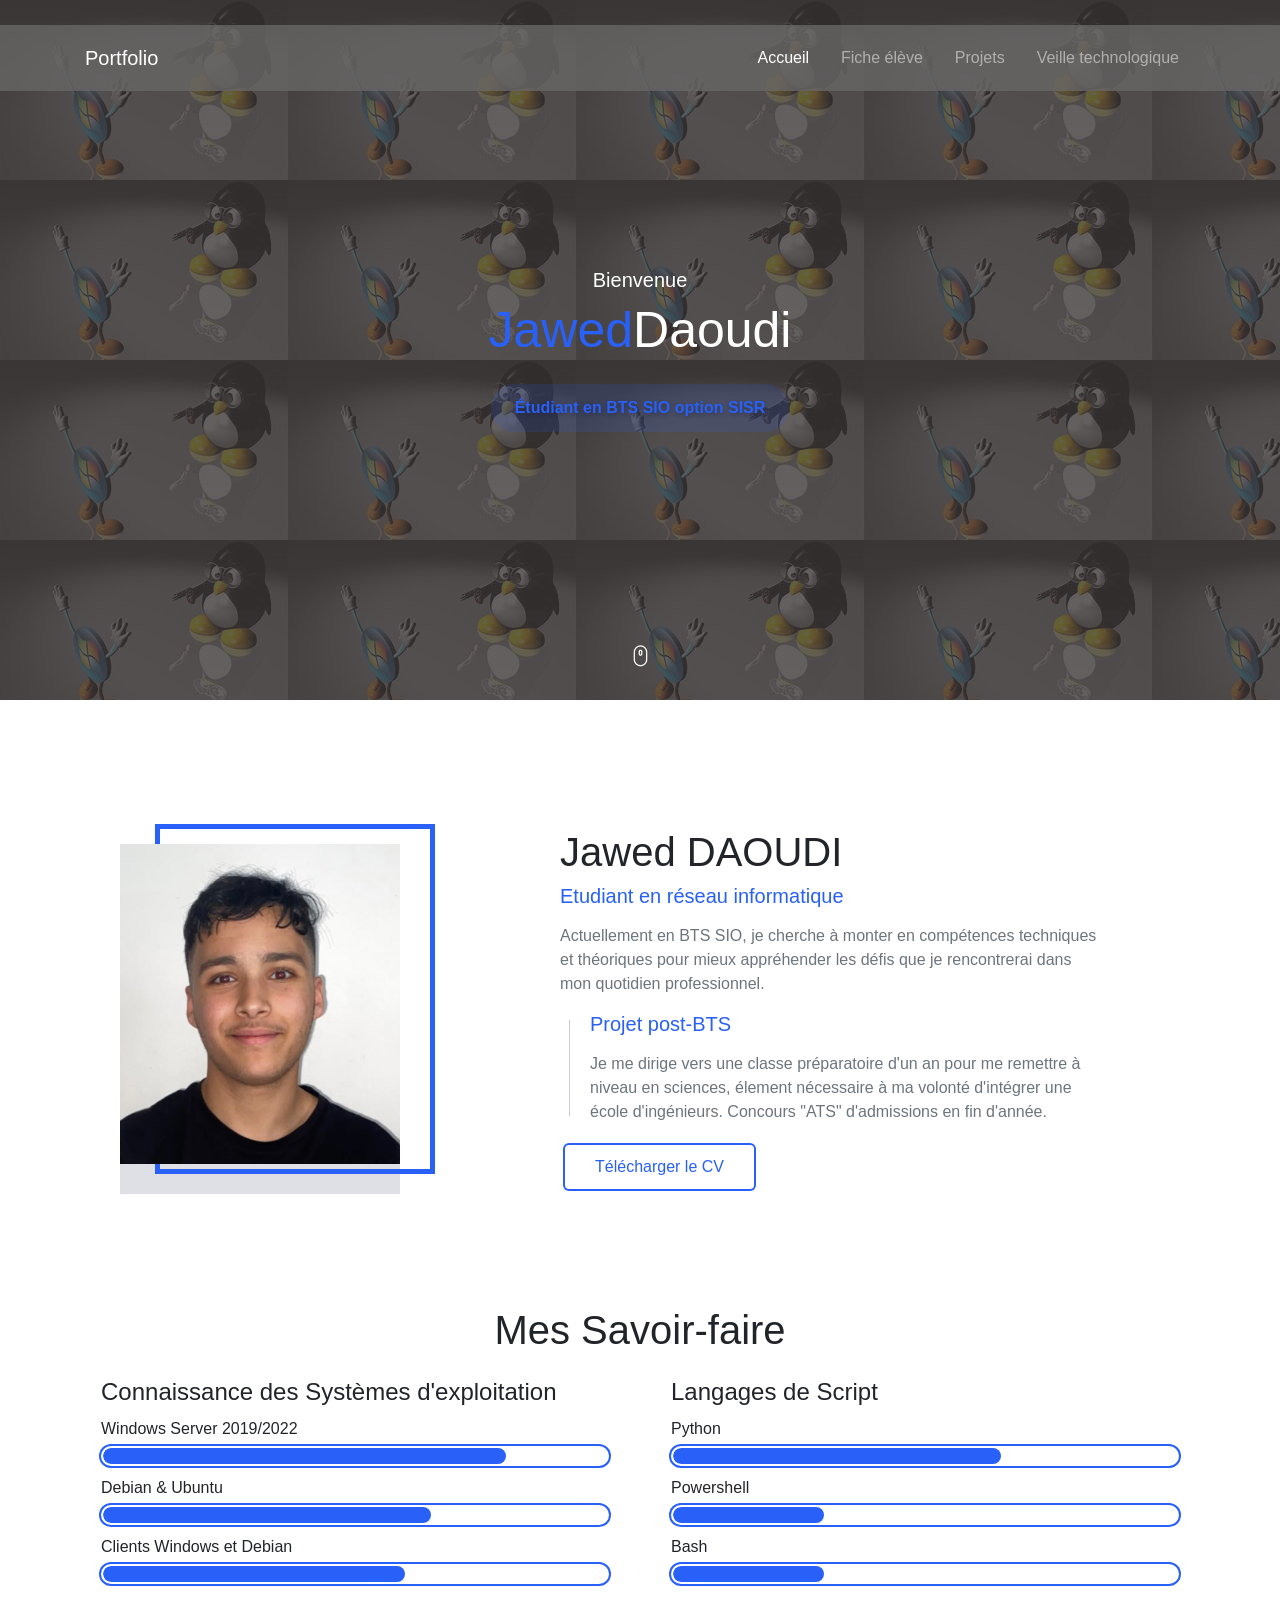
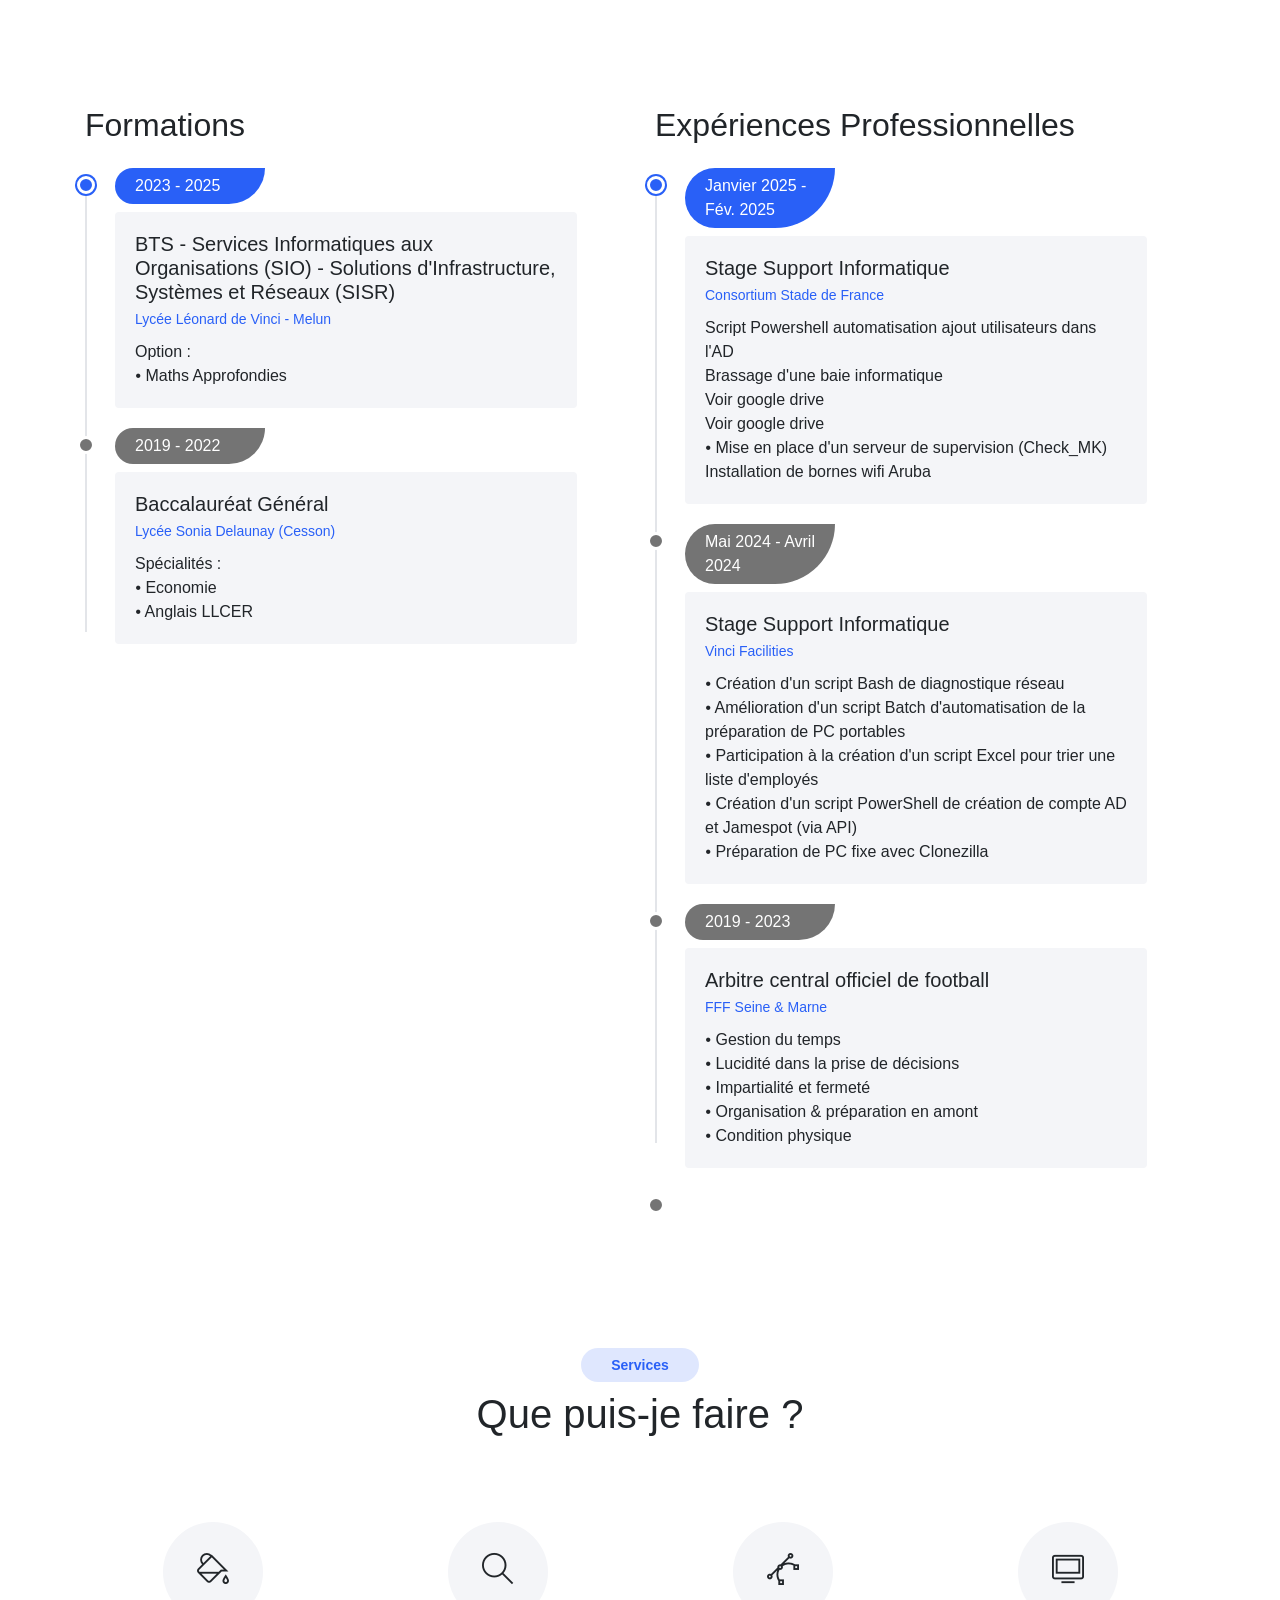
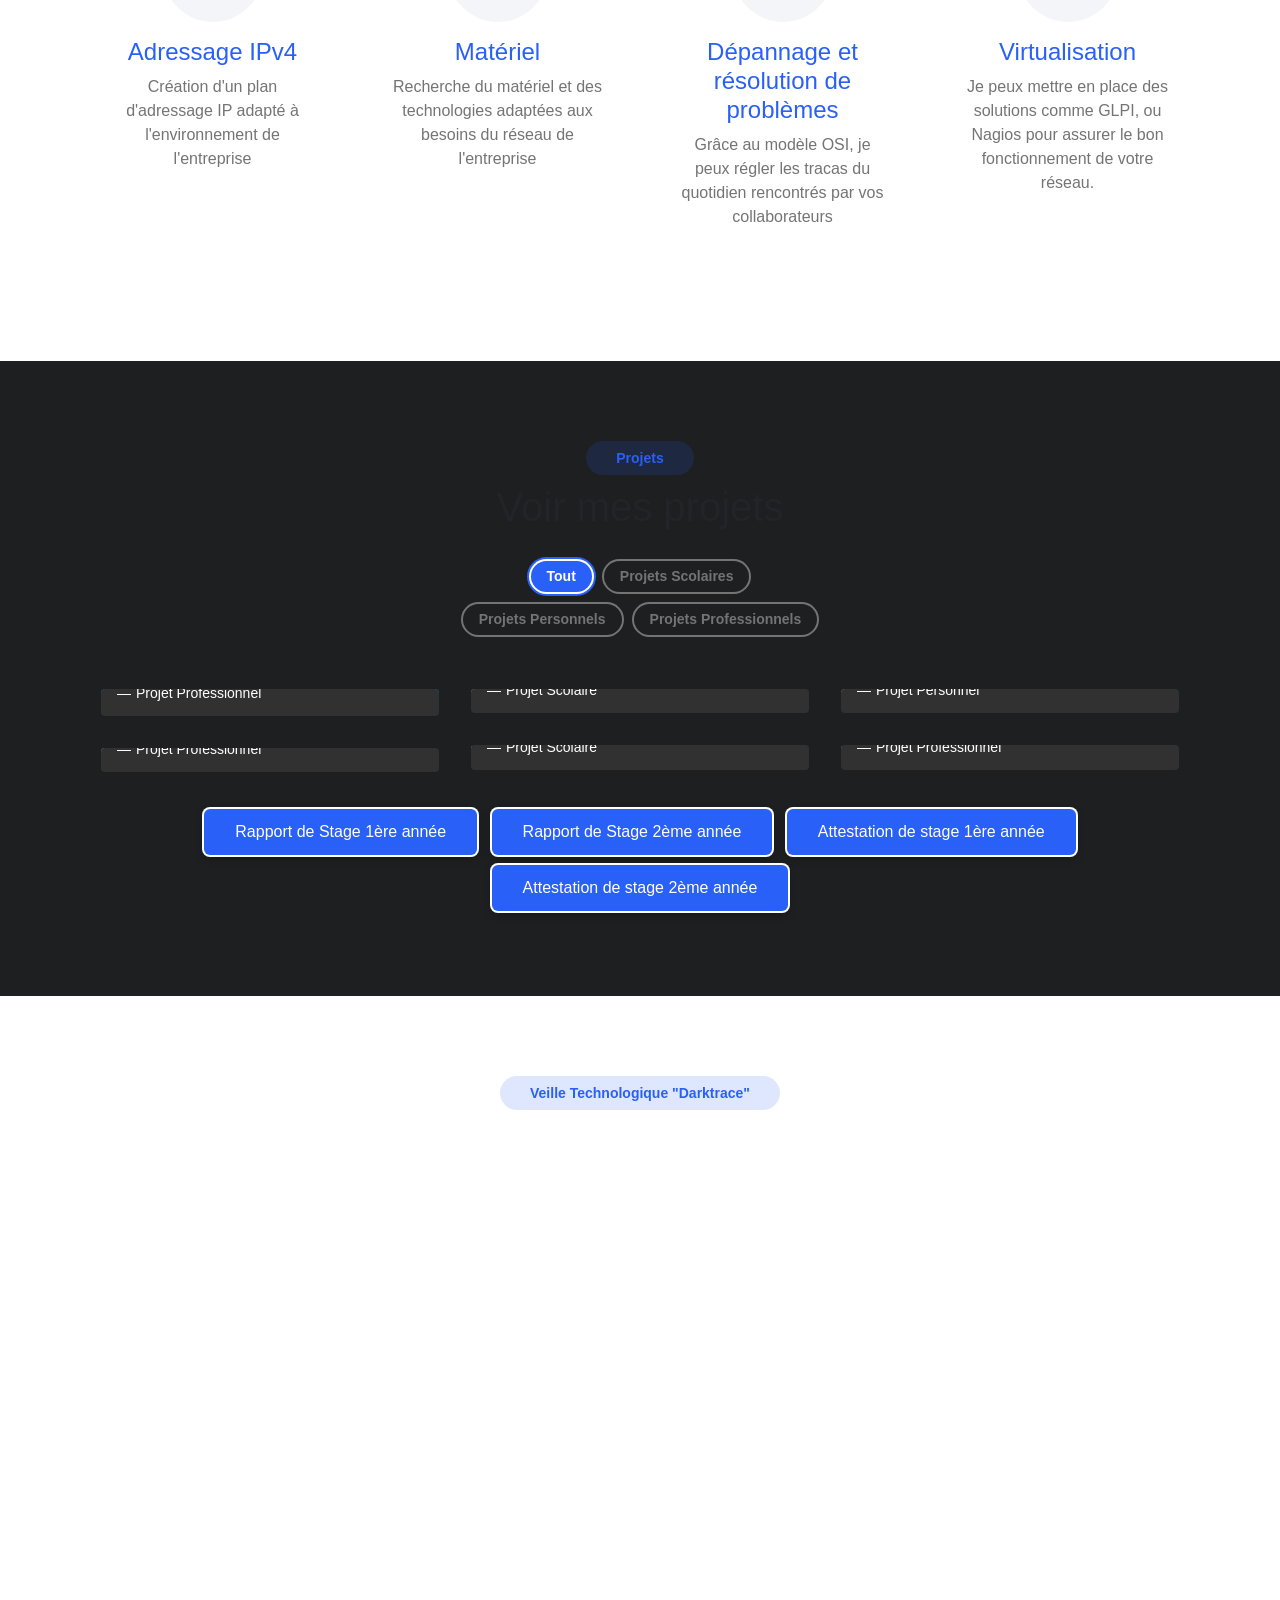
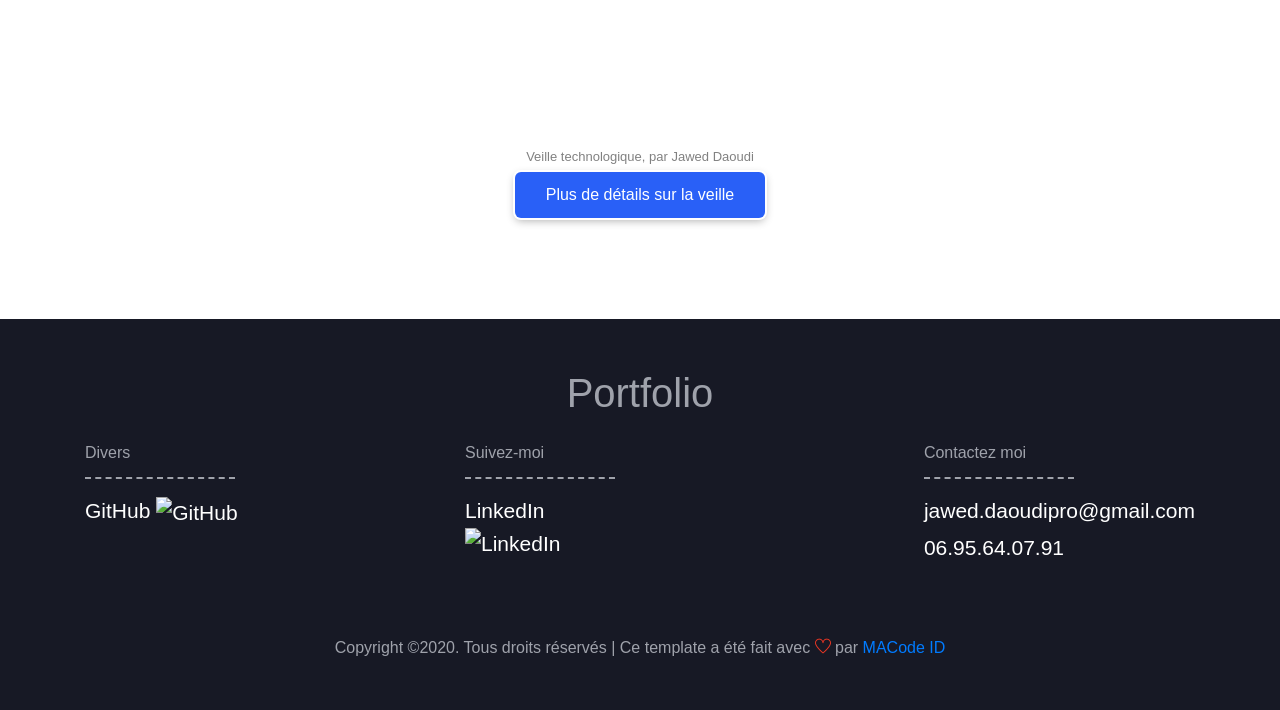
==== index.html @ b2130912 "Update index.html" ====
<!DOCTYPE html>
<html lang="fr">
<head>
  <meta charset="UTF-8">
  <meta name="viewport" content="width=device-width, initial-scale=1.0">
  
  <meta http-equiv="X-UA-Compatible" content="ie=edge">
  
  <meta name="copyright" content="MACode ID, https://www.macodeid.com/">
  
  <title>Portfolio DAOUDI</title>

  <link rel="shortcut icon" href="images/linux2.jpeg" type="image/x-icon">
  
  <link rel="stylesheet" type="text/css" href="css/themify-icons.css">
  
  <link rel="stylesheet" type="text/css" href="css/bootstrap.css">

  <link rel="stylesheet" type="text/css" href="vendor/animate/animate.css">
  
  <link rel="stylesheet" type="text/css" href="vendor/owl-carousel/owl.carousel.css">
  
  <link rel="stylesheet" type="text/css" href="vendor/perfect-scrollbar/css/perfect-scrollbar.css">
  
  <link rel="stylesheet" type="text/css" href="vendor/nice-select/css/nice-select.css">
  
  <link rel="stylesheet" type="text/css" href="vendor/fancybox/css/jquery.fancybox.min.css">
  
  <link rel="stylesheet" type="text/css" href="css/virtual.css">
  
  <link rel="stylesheet" type="text/css" href="css/topbar.virtual.css">

  <style>
    body {
      margin: 0;
      height: 100vh;
      background-color: #1d1f21; /* Couleur de fond sombre pour contraster avec la suite binaire */
    }

    .trail {
      position: absolute;
      font-size: 20px; /* Taille des chiffres 0 et 1 */
      color: blue; /* Couleur vert néon pour rappeler les vieux écrans */
      pointer-events: none; /* Empêche d'interagir avec la traînée */
      animation: fadeOut 1.5s ease-out forwards; /* Animation pour disparaître progressivement */
      transform: translate(-50%, -50%); /* Décale chaque chiffre pour éviter qu'ils soient collés */
    }

    @keyframes fadeOut {
      0% {
        opacity: 1;
        transform: scale(1);
      }
      100% {
        opacity: 0;
        transform: scale(0.5); /* Réduction de la taille pour un effet de dissipation */
      }
    }
  </style>
  
</head>
<body class="theme-blue">
  

  <!-- Back to top button -->
  <div class="btn-back_to_top">
    <span class="ti-arrow-up"></span>
  </div>
  
  <div class="vg-page page-accueil" id="accueil" style="background-image: url(images/linux.jpeg)">
    <!-- Navbar -->
    <div class="navbar navbar-expand-lg navbar-dark sticky" data-offset="500">
      <div class="container">
        <a href="" class="navbar-brand">Portfolio </a>
        <button class="navbar-toggler" data-toggle="collapse" data-target="#main-navbar" aria-expanded="true">
          <span class="ti-menu"></span>
        </button>
        <div class="collapse navbar-collapse" id="main-navbar">
          <ul class="navbar-nav ml-auto">
            <li class="nav-item active">
              <a href="#accueil" class="nav-link" data-animate="scrolling">Accueil</a>
            </li>
            <li class="nav-item">
              <a href="#about" class="nav-link" data-animate="scrolling">Fiche élève</a>
            </li>
            <li class="nav-item">
              <a href="#projet" class="nav-link" data-animate="scrolling">Projets</a>
            </li>
            <li class="nav-item">
              <a href="#veille" class="nav-link" data-animate="scrolling">Veille technologique</a>
            </li>
          </ul>    
        </div>
      </div>
    </div> <!-- End Navbar -->

    <!-- Caption header -->
    <div class="caption-header text-center wow zoomInDown">
      <h5 class="fw-normal">Bienvenue</h5>
      <h1 class="fw-light mb-4"><b class="fg-theme">Jawed</b>Daoudi</h1>
      <div class="badge">Étudiant en BTS SIO option SISR</div>
    </div> 
    <!-- End Caption header -->
    <div class="floating-button"><span class="ti-mouse"></span></div>
  </div>
  
  <div class="vg-page page-about" id="about">
    <div class="container py-5">
      <div class="row">
        <div class="col-lg-4 py-3">
          <div class="img-place wow fadeInUp">
            <img src="images/moi.jpg" alt="Jawed Daoudi">
          </div>
        </div>
        <div class="col-lg-6 offset-lg-1 wow fadeInRight">
          <h1 class="fw-light">Jawed DAOUDI</h1>
          <h5 class="fg-theme mb-3">Etudiant en réseau informatique</h5>
          <p class="text-muted">Actuellement en BTS SIO, je cherche à monter en compétences techniques et théoriques pour mieux appréhender les défis que je rencontrerai dans mon quotidien professionnel.</p>
          <ul class="theme-list">
            <h5 class="fg-theme mb-3">Projet post-BTS</h5>
            <p class="text-muted">Je me dirige vers une classe préparatoire d'un an pour me remettre à niveau en sciences, élement nécessaire à ma volonté d'intégrer une école d'ingénieurs. Concours "ATS" d'admissions en fin d'année.
          </ul>
          <a href="CV-Alternant-DAOUDI (2).pdf" class="btn btn-theme-outline" target="_blank">Télécharger le CV</a>
        </div>
      </div>
    </div>
    <div class="container py-5">
      <h1 class="text-center fw-normal wow fadeIn">Mes Savoir-faire</h1>
      <div class="row py-3">
        <div class="col-md-6">
          <div class="px-lg-3">
            <h4 class="wow fadeInUp">Connaissance des Systèmes d'exploitation</h4>
            <div class="progress-wrapper wow fadeInUp">
              <span class="caption">Windows Server 2019/2022</span>
              <div class="progress">
                <div class="progress-bar" role="progressbar" style="width: 80%;" aria-valuenow="75" aria-valuemin="0" aria-valuemax="100"></div>
              </div>
            </div>
            <div class="progress-wrapper wow fadeInUp">
              <span class="caption">Debian & Ubuntu</span>
              <div class="progress">
                <div class="progress-bar" role="progressbar" style="width: 65%;" aria-valuenow="75" aria-valuemin="0" aria-valuemax="100"></div>
              </div>
            </div>
            <div class="progress-wrapper wow fadeInUp">
              <span class="caption">Clients Windows et Debian</span>
              <div class="progress">
                <div class="progress-bar" role="progressbar" style="width: 60%;" aria-valuenow="75" aria-valuemin="0" aria-valuemax="100"></div>
              </div>
            </div>
          </div>
        </div>
        <div class="col-md-6">
          <div class="px-lg-3">
            <h4 class="wow fadeInUp">Langages de Script</h4>
            <div class="progress-wrapper wow fadeInUp">
              <span class="caption">Python</span>
              <div class="progress">
                <div class="progress-bar" role="progressbar" style="width: 65%;" aria-valuenow="75" aria-valuemin="0" aria-valuemax="100"></div>
              </div>
            </div>
            <div class="progress-wrapper wow fadeInUp">
              <span class="caption">Powershell</span>
              <div class="progress">
                <div class="progress-bar" role="progressbar" style="width: 30%;" aria-valuenow="75" aria-valuemin="0" aria-valuemax="100"></div>
              </div>
            </div>
            <div class="progress-wrapper wow fadeInUp">
              <span class="caption">Bash</span>
              <div class="progress">
                <div class="progress-bar" role="progressbar" style="width: 30%;" aria-valuenow="75" aria-valuemin="0" aria-valuemax="100"></div>
              </div>
            </div>
          </div>
        </div>
      </div>
    </div>
    <div class="container pt-5">
      <div class="row">
        <div class="col-md-6 wow fadeInRight">
          <h2 class="fw-normal">Formations</h2>
          <ul class="timeline mt-4 pr-md-5">
            <li>
              <div class="title">2023 - 2025</div>
              <div class="details">
                <h5> BTS - Services Informatiques aux Organisations (SIO) - Solutions d'Infrastructure, Systèmes et Réseaux (SISR)</h5>
                <small class="fg-theme">Lycée Léonard de Vinci - Melun</small>
                <p>Option : <br> ⦁ Maths Approfondies</p>
              </div>
            </li>
            <li>
              <div class="title">2019 - 2022</div>
              <div class="details">
                <h5>Baccalauréat Général</h5>
                <small class="fg-theme">Lycée Sonia Delaunay (Cesson)</small>
                <p>Spécialités : <br> ⦁ Economie <br> ⦁ Anglais LLCER</p>
              </div>
            </li>
          </ul>
        </div>
        <div class="col-md-6 wow fadeInRight" data-wow-delay="200ms">
          <h2 class="fw-normal">Expériences Professionnelles</h2>
          <ul class="timeline mt-4 pr-md-5">
            <li>
              <div class="title">Janvier 2025 - Fév. 2025</div>
              <div class="details">
                <h5>Stage Support Informatique</h5>
                <small class="fg-theme">Consortium Stade de France</small>
                <p>Script Powershell automatisation ajout utilisateurs dans l'AD</p>
                <p>Brassage d'une baie informatique</p>
                <p>Voir google drive</p>
                <p>Voir google drive</p>
                <p>⦁ Mise en place d'un serveur de supervision (Check_MK)</p>
                <p>Installation de bornes wifi Aruba</p>
              </div>
            </li>
            <li>
              <div class="title">Mai 2024 - Avril 2024</div>
              <div class="details">
                <h5>Stage Support Informatique</h5>
                <small class="fg-theme">Vinci Facilities</small>
                <p>⦁ Création d'un script Bash de diagnostique réseau</p>
                <p>⦁ Amélioration d'un script Batch d'automatisation de la préparation de PC portables</p>
                <p>⦁ Participation à la création d'un script Excel pour trier une liste d'employés</p>
                <p>⦁ Création d'un script PowerShell de création de compte AD et Jamespot (via API)</p>
                <p>⦁ Préparation de PC fixe avec Clonezilla</p>
              </div>
            </li>
            <li>
              <div class="title">2019 - 2023</div>
              <div class="details">
                <h5>Arbitre central officiel de football</h5>
                <small class="fg-theme">FFF Seine & Marne</small>
                <p>⦁ Gestion du temps </p>
                <p>⦁ Lucidité dans la prise de décisions</p>
                <p>⦁ Impartialité et fermeté</p>
                <p>⦁ Organisation & préparation en amont</p>
                <p>⦁ Condition physique</p>
              </div>
            </li>
            <li>
              </div>
            </li>
          </ul>
        </div>
      </div>
    </div>
  </div>
  
  <div class="vg-page page-service">
    <div class="container">
      <div class="text-center wow fadeInUp">
        <div class="badge badge-subhead">Services</div>
      </div>
      <h1 class="fw-normal text-center wow fadeInUp">Que puis-je faire ?</h1>
      <div class="row mt-5">
        <div class="col-md-6 col-lg-4 col-xl-3">
          <div class="card card-service wow fadeInUp">
            <div class="icon">
              <span class="ti-paint-bucket"></span>
            </div>
            <div class="caption">
              <h4 class="fg-theme">Adressage IPv4</h4>
              <p>Création d'un plan d'adressage IP adapté à l'environnement de l'entreprise</p>
            </div>
          </div>
        </div>
        <div class="col-md-6 col-lg-4 col-xl-3">
          <div class="card card-service wow fadeInUp">
            <div class="icon">
              <span class="ti-search"></span>
            </div>
            <div class="caption">
              <h4 class="fg-theme">Matériel</h4>
              <p>Recherche du matériel et des technologies adaptées aux besoins du réseau de l'entreprise</p>
            </div>
          </div>
        </div>
        <div class="col-md-6 col-lg-4 col-xl-3">
          <div class="card card-service wow fadeInUp">
            <div class="icon">
              <span class="ti-vector"></span>
            </div>
            <div class="caption">
              <h4 class="fg-theme">Dépannage et résolution de problèmes</h4>
              <p>Grâce au modèle OSI, je peux régler les tracas du quotidien rencontrés par vos collaborateurs</p>
            </div>
          </div>
        </div>
        <div class="col-md-6 col-lg-4 col-xl-3">
          <div class="card card-service wow fadeInUp">
            <div class="icon">
              <span class="ti-desktop"></span>
            </div>
            <div class="caption">
              <h4 class="fg-theme">Virtualisation</h4>
              <p>Je peux mettre en place des solutions comme GLPI, ou Nagios pour assurer le bon fonctionnement de votre réseau.</p>
            </div>
          </div>
        </div>
      </div>
    </div>
  </div>

  <!-- projet page -->
  <div class="vg-page page-projet" id="projet">
    <div class="container">
      <div class="text-center wow fadeInUp">
        <div class="badge badge-subhead">Projets</div>
      </div>
      <h1 class="text-center fw-normal wow fadeInUp">Voir mes projets</h1>
      <div class="filterable-button py-3 wow fadeInUp" data-toggle="selected">
        <button class="btn btn-theme-outline selected" data-filter="*">Tout</button>
        <button class="btn btn-theme-outline" data-filter=".scolaire">Projets Scolaires</button>
        <button class="btn btn-theme-outline" data-filter=".perso">Projets Personnels</button>
        <button class="btn btn-theme-outline" data-filter=".pro">Projets Professionnels</button>
      </div>

      <div class="gridder my-3">
        <div class="grid-item pro wow zoomIn">
          <div class="img-place" data-src="img/work/work-3.webp">
            <a href="">
            <img src="" alt="">
            <div class="img-caption">
              <a href="" class="fg-theme"></a>
              <p>Projet Professionnel</p>
            </div>
            </a>
          </div>
        </div>
        <div class="grid-item scolaire wow zoomIn">
          <div class="img-place" data-src="img/work/work-4.webp">
            <a href="">
            <img src="" alt="Logo OpenVPN">
            <div class="img-caption">
              <a href="" class="fg-theme"></a>
              <p>Projet Scolaire</p>
            </div>
            </a>
          </div>
        </div>
        <div class="grid-item perso proj_perso wow zoomIn">
          <div class="img-place" data-src="">
            <a href="">
            <img src="" alt="Capture d'écran - Plex">
            <div class="img-caption">
              <a href="" class="fg-theme"></a>
              <p>Projet Personnel</p>
            </div>
            </a>
          </div>
        </div>
        <div class="grid-item scolaire wow zoomIn">
          <div class="img-place" data-src="img/work/cloudflare-tunnel.png">
            <a href="">
            <img src="" alt="Logo Cloudflare">
            <div class="img-caption">
              <a href="" class="fg-theme">Mise en place d'un WIFI d'entreprise</a>
              <p>Projet Scolaire</p>
            </div>
            </a>
          </div>
        </div>
        <div class="grid-item pro wow zoomIn">
          <div class="img-place" data-src="img/work/cloudflare-tunnel.png">
            <a href="projets/script_comptes_utilisateurs.html">
            <img src="img/work/script_comptes_utilisateurs/0.png" alt="Logo">
            <div class="img-caption">
              <a href="projets/script_comptes_utilisateurs.html" class="fg-theme">Automatisation Création de Compte AD et Jamespot</a>
              <p>Projet Professionnel</p>
            </div>
            </a>
          </div>
        </div>
        <div class="grid-item pro wow zoomIn">
          <div class="img-place" data-src="img/work/cloudflare-tunnel.png">
            <a href="projets/clonezilla_pc.html">
            <img src="img/work/clonezilla_pc/0.png" alt="Logo Clonezilla">
            <div class="img-caption">
              <a href="projets/clonezilla_pc.html" class="fg-theme">Préparation de PC fixes</a>
              <p>Projet Professionnel</p>
            </div>
          </a>
          </div>
        </div>
      </div> <!-- End gridder -->
      <div class="text-center wow fadeInUp">
        <!--Juste en dessous, mettre le compte rendu de stage en pdf quand je l'aurais fini-->
        <a href="comptesrendu/CR1Stage.pdf" target="blank" class="btn btn-theme">Rapport de Stage 1ère année</a>
        <a href="comptesrendu/CR1Stage.pdf" target="blank" class="btn btn-theme">Rapport de Stage 2ème année</a>
        <a href="Administratif/Attestation de stage.pdf" target="blank" class="btn btn-theme">Attestation de stage 1ère année</a>
        <a href="Administratif/Attestation fin de stage - DAOUDI.pdf" target="blank" class="btn btn-theme">Attestation de stage 2ème année</a>
      </div>
      <div class="text-center wow fadeInUp">
        <!-- Pareil mais stage deuxième année compte rendu pdf-->
      </div>
    </div>
  </div> <!-- End projet page -->
  <!-- veille -->
  <div class="vg-page page-veille" id="veille">
    <div class="container">
      <div class="text-center">
        <div class="badge badge-subhead wow fadeInUp">Veille Technologique "Darktrace"</div>
      </div>
      <div class="feedgrabbr_widget" id="fgid_2c125a9f1a3b2ada60a725f84"></div>
      <script>if (typeof (fg_widgets) === "undefined") fg_widgets = new Array(); fg_widgets.push("fgid_2c125a9f1a3b2ada60a725f84");</script>
      <script async src="https://www.feedgrabbr.com/widget/fgwidget.js"></script>
      <div class="row post-grid">
        <div class="col-12 text-center py-3 wow fadeInUp">
          <!--Mettre la veille en dessous.-->
          <iframe src="https://www.pearltrees.com/jawedhcp/veille-technologique/id82997273?embed=2&d=202409082250" width="853" height="604" style="border:0px;" allowtransparency="true"></iframe>
<span style="display:block; padding-top:2px; color:#818181; font-size:13px;">
  <a href="https://www.pearltrees.com/jawedhcp/veille-technologique/id82997273" style=" color:#818181; font-size:13px;" target="_blank">Veille technologique</a>, par 
  <a href="https://www.pearltrees.com/jawedhcp" style=" color:#818181; font-size:13px;" target="_blank">Jawed Daoudi</a>
</span>

<!-- Ajout du bouton ici -->
<a href="https://www.pearltrees.com/jawedhcp/veille-technologique/id82997273" class="btn btn-theme" target="_blank">Plus de détails sur la veille</a>

        </div>
      </div>
    </div>
  </div> <!-- End veille -->

  <!-- Footer -->
  <div class="vg-footer">
    <h1 class="text-center">Portfolio</h1>
    <div class="container">
      <div class="row">
        <div class="col-lg-4 py-3">
          <div class="footer-info">
            <p>Divers</p>
            <hr class="divider">
            <ul class="list-unstyled">
              <!--Mettre lien github en dessous lorsqu'il sera créé-->
              <li><a href="https://github.com/jaweddaoudi"target="_blank">GitHub <img src="https://github.githubassets.com/images/modules/logos_page/GitHub-Mark.png" alt="GitHub" style="width:20px; height:20px;"></a></li>
            </ul>
          </div>
        </div>
        <div class="col-md-6 col-lg-2 py-3">
          <div class="float-lg-right">
            <p>Suivez-moi</p>
            <hr class="divider">
            <ul class="list-unstyled">
              <!--Mettre mon linkedin en dessous lorsqu'il sera créé-->
              <li><a href="https://www.linkedin.com/in/jawed-daoudi-5b4131235/"target="_blank">LinkedIn <img src="https://upload.wikimedia.org/wikipedia/commons/c/ca/LinkedIn_logo_initials.png" alt="LinkedIn" style="width:20px; height:20px;"></a></li>
            </ul>
          </div>
        </div>
        <div class="col-md-6 col-lg-6 py-3">
          <div class="float-lg-right">
            <p>Contactez moi</p>
            <hr class="divider">
            <ul class="list-unstyled">
              <li>jawed.daoudipro@gmail.com</li>
              <li>06.95.64.07.91</li>
            </ul>
          </div>
        </div>
      </div>
      <div class="row justify-content-center mt-3">
        <div class="col-12">
          <p class="text-center mb-0 mt-4">Copyright &copy;2020. Tous droits réservés | Ce template a été fait avec <span class="ti-heart fg-theme-red"></span> par <a href="https://www.macodeid.com/">MACode ID</a></p>
        </div>
      </div>
    </div>
  </div> <!-- End footer -->


  <script src="js/jquery-3.5.1.min.js"></script>
    
  <script src="js/bootstrap.bundle.min.js"></script>
    
  <script src="vendor/owl-carousel/owl.carousel.min.js"></script>
    
  <script src="vendor/perfect-scrollbar/js/perfect-scrollbar.js"></script>
    
  <script src="vendor/isotope/isotope.pkgd.min.js"></script>
    
  <script src="vendor/nice-select/js/jquery.nice-select.min.js"></script>
    
  <script src="vendor/fancybox/js/jquery.fancybox.min.js"></script>

  <script src="vendor/wow/wow.min.js"></script>

  <script src="vendor/animateNumber/jquery.animateNumber.min.js"></script>

  <script src="vendor/waypoints/jquery.waypoints.min.js"></script>
    
  <script src="js/topbar-virtual.js"></script>

  <!-- JavaScript intégré dans le body -->
  <script>
    let lastX = 0;
    let lastY = 0;
    const distanceThreshold = 50; // Distance minimale entre deux chiffres
  
    document.addEventListener('mousemove', function(e) {
      const currentX = e.pageX;
      const currentY = e.pageY;
  
      // Vérifier si la souris s'est déplacée d'au moins 50 pixels avant de générer un nouveau chiffre
      if (Math.abs(currentX - lastX) > distanceThreshold || Math.abs(currentY - lastY) > distanceThreshold) {
        // Créer un élément div pour représenter la traînée
        let trail = document.createElement('div');
        trail.classList.add('trail');
        
        // Générer aléatoirement un 0 ou un 1
        let binary = Math.random() < 0.5 ? '0' : '1';
        trail.textContent = binary; // Ajouter le chiffre binaire au texte
  
        // Positionner la traînée à l'endroit de la souris
        trail.style.left = currentX + 'px';
        trail.style.top = currentY + 'px';
  
        // Ajouter la traînée au body
        document.body.appendChild(trail);
        
        // Supprimer la traînée après l'animation (2 secondes ici)
        setTimeout(function() {
          trail.remove();
        }, 2000);
  
        // Mettre à jour les dernières coordonnées
        lastX = currentX;
        lastY = currentY;
      }
    });
  </script>
  
</body>
</html>
---- css/themify-icons.css ----
@font-face {
	font-family: 'themify';
	src:url('../fonts/themify.eot?-fvbane');
	src:url('../fonts/themify.eot?#iefix-fvbane') format('embedded-opentype'),
		url('../fonts/themify.woff?-fvbane') format('woff'),
		url('../fonts/themify.ttf?-fvbane') format('truetype'),
		url('../fonts/themify.svg?-fvbane#themify') format('svg');
	font-weight: normal;
	font-style: normal;
	font-display: block;
}

[class^="ti-"], [class*=" ti-"] {
	font-family: 'themify';
	speak: none;
	font-style: normal;
	font-weight: normal;
	font-variant: normal;
	text-transform: none;
	line-height: 1;

	/* Better Font Rendering =========== */
	-webkit-font-smoothing: antialiased;
	-moz-osx-font-smoothing: grayscale;
}

.ti-wand:before {
	content: "\e600";
}
.ti-volume:before {
	content: "\e601";
}
.ti-user:before {
	content: "\e602";
}
.ti-unlock:before {
	content: "\e603";
}
.ti-unlink:before {
	content: "\e604";
}
.ti-trash:before {
	content: "\e605";
}
.ti-thought:before {
	content: "\e606";
}
.ti-target:before {
	content: "\e607";
}
.ti-tag:before {
	content: "\e608";
}
.ti-tablet:before {
	content: "\e609";
}
.ti-star:before {
	content: "\e60a";
}
.ti-spray:before {
	content: "\e60b";
}
.ti-signal:before {
	content: "\e60c";
}
.ti-shopping-cart:before {
	content: "\e60d";
}
.ti-shopping-cart-full:before {
	content: "\e60e";
}
.ti-settings:before {
	content: "\e60f";
}
.ti-search:before {
	content: "\e610";
}
.ti-zoom-in:before {
	content: "\e611";
}
.ti-zoom-out:before {
	content: "\e612";
}
.ti-cut:before {
	content: "\e613";
}
.ti-ruler:before {
	content: "\e614";
}
.ti-ruler-pencil:before {
	content: "\e615";
}
.ti-ruler-alt:before {
	content: "\e616";
}
.ti-bookmark:before {
	content: "\e617";
}
.ti-bookmark-alt:before {
	content: "\e618";
}
.ti-reload:before {
	content: "\e619";
}
.ti-plus:before {
	content: "\e61a";
}
.ti-pin:before {
	content: "\e61b";
}
.ti-pencil:before {
	content: "\e61c";
}
.ti-pencil-alt:before {
	content: "\e61d";
}
.ti-paint-roller:before {
	content: "\e61e";
}
.ti-paint-bucket:before {
	content: "\e61f";
}
.ti-na:before {
	content: "\e620";
}
.ti-mobile:before {
	content: "\e621";
}
.ti-minus:before {
	content: "\e622";
}
.ti-medall:before {
	content: "\e623";
}
.ti-medall-alt:before {
	content: "\e624";
}
.ti-marker:before {
	content: "\e625";
}
.ti-marker-alt:before {
	content: "\e626";
}
.ti-arrow-up:before {
	content: "\e627";
}
.ti-arrow-right:before {
	content: "\e628";
}
.ti-arrow-left:before {
	content: "\e629";
}
.ti-arrow-down:before {
	content: "\e62a";
}
.ti-lock:before {
	content: "\e62b";
}
.ti-location-arrow:before {
	content: "\e62c";
}
.ti-link:before {
	content: "\e62d";
}
.ti-layout:before {
	content: "\e62e";
}
.ti-layers:before {
	content: "\e62f";
}
.ti-layers-alt:before {
	content: "\e630";
}
.ti-key:before {
	content: "\e631";
}
.ti-import:before {
	content: "\e632";
}
.ti-image:before {
	content: "\e633";
}
.ti-heart:before {
	content: "\e634";
}
.ti-heart-broken:before {
	content: "\e635";
}
.ti-hand-stop:before {
	content: "\e636";
}
.ti-hand-open:before {
	content: "\e637";
}
.ti-hand-drag:before {
	content: "\e638";
}
.ti-folder:before {
	content: "\e639";
}
.ti-flag:before {
	content: "\e63a";
}
.ti-flag-alt:before {
	content: "\e63b";
}
.ti-flag-alt-2:before {
	content: "\e63c";
}
.ti-eye:before {
	content: "\e63d";
}
.ti-export:before {
	content: "\e63e";
}
.ti-exchange-vertical:before {
	content: "\e63f";
}
.ti-desktop:before {
	content: "\e640";
}
.ti-cup:before {
	content: "\e641";
}
.ti-crown:before {
	content: "\e642";
}
.ti-comments:before {
	content: "\e643";
}
.ti-comment:before {
	content: "\e644";
}
.ti-comment-alt:before {
	content: "\e645";
}
.ti-close:before {
	content: "\e646";
}
.ti-clip:before {
	content: "\e647";
}
.ti-angle-up:before {
	content: "\e648";
}
.ti-angle-right:before {
	content: "\e649";
}
.ti-angle-left:before {
	content: "\e64a";
}
.ti-angle-down:before {
	content: "\e64b";
}
.ti-check:before {
	content: "\e64c";
}
.ti-check-box:before {
	content: "\e64d";
}
.ti-camera:before {
	content: "\e64e";
}
.ti-announcement:before {
	content: "\e64f";
}
.ti-brush:before {
	content: "\e650";
}
.ti-briefcase:before {
	content: "\e651";
}
.ti-bolt:before {
	content: "\e652";
}
.ti-bolt-alt:before {
	content: "\e653";
}
.ti-blackboard:before {
	content: "\e654";
}
.ti-bag:before {
	content: "\e655";
}
.ti-move:before {
	content: "\e656";
}
.ti-arrows-vertical:before {
	content: "\e657";
}
.ti-arrows-horizontal:before {
	content: "\e658";
}
.ti-fullscreen:before {
	content: "\e659";
}
.ti-arrow-top-right:before {
	content: "\e65a";
}
.ti-arrow-top-left:before {
	content: "\e65b";
}
.ti-arrow-circle-up:before {
	content: "\e65c";
}
.ti-arrow-circle-right:before {
	content: "\e65d";
}
.ti-arrow-circle-left:before {
	content: "\e65e";
}
.ti-arrow-circle-down:before {
	content: "\e65f";
}
.ti-angle-double-up:before {
	content: "\e660";
}
.ti-angle-double-right:before {
	content: "\e661";
}
.ti-angle-double-left:before {
	content: "\e662";
}
.ti-angle-double-down:before {
	content: "\e663";
}
.ti-zip:before {
	content: "\e664";
}
.ti-world:before {
	content: "\e665";
}
.ti-wheelchair:before {
	content: "\e666";
}
.ti-view-list:before {
	content: "\e667";
}
.ti-view-list-alt:before {
	content: "\e668";
}
.ti-view-grid:before {
	content: "\e669";
}
.ti-uppercase:before {
	content: "\e66a";
}
.ti-upload:before {
	content: "\e66b";
}
.ti-underline:before {
	content: "\e66c";
}
.ti-truck:before {
	content: "\e66d";
}
.ti-timer:before {
	content: "\e66e";
}
.ti-ticket:before {
	content: "\e66f";
}
.ti-thumb-up:before {
	content: "\e670";
}
.ti-thumb-down:before {
	content: "\e671";
}
.ti-text:before {
	content: "\e672";
}
.ti-stats-up:before {
	content: "\e673";
}
.ti-stats-down:before {
	content: "\e674";
}
.ti-split-v:before {
	content: "\e675";
}
.ti-split-h:before {
	content: "\e676";
}
.ti-smallcap:before {
	content: "\e677";
}
.ti-shine:before {
	content: "\e678";
}
.ti-shift-right:before {
	content: "\e679";
}
.ti-shift-left:before {
	content: "\e67a";
}
.ti-shield:before {
	content: "\e67b";
}
.ti-notepad:before {
	content: "\e67c";
}
.ti-server:before {
	content: "\e67d";
}
.ti-quote-right:before {
	content: "\e67e";
}
.ti-quote-left:before {
	content: "\e67f";
}
.ti-pulse:before {
	content: "\e680";
}
.ti-printer:before {
	content: "\e681";
}
.ti-power-off:before {
	content: "\e682";
}
.ti-plug:before {
	content: "\e683";
}
.ti-pie-chart:before {
	content: "\e684";
}
.ti-paragraph:before {
	content: "\e685";
}
.ti-panel:before {
	content: "\e686";
}
.ti-package:before {
	content: "\e687";
}
.ti-music:before {
	content: "\e688";
}
.ti-music-alt:before {
	content: "\e689";
}
.ti-mouse:before {
	content: "\e68a";
}
.ti-mouse-alt:before {
	content: "\e68b";
}
.ti-money:before {
	content: "\e68c";
}
.ti-microphone:before {
	content: "\e68d";
}
.ti-menu:before {
	content: "\e68e";
}
.ti-menu-alt:before {
	content: "\e68f";
}
.ti-map:before {
	content: "\e690";
}
.ti-map-alt:before {
	content: "\e691";
}
.ti-loop:before {
	content: "\e692";
}
.ti-location-pin:before {
	content: "\e693";
}
.ti-list:before {
	content: "\e694";
}
.ti-light-bulb:before {
	content: "\e695";
}
.ti-Italic:before {
	content: "\e696";
}
.ti-info:before {
	content: "\e697";
}
.ti-infinite:before {
	content: "\e698";
}
.ti-id-badge:before {
	content: "\e699";
}
.ti-hummer:before {
	content: "\e69a";
}
.ti-accueil:before {
	content: "\e69b";
}
.ti-help:before {
	content: "\e69c";
}
.ti-headphone:before {
	content: "\e69d";
}
.ti-harddrives:before {
	content: "\e69e";
}
.ti-harddrive:before {
	content: "\e69f";
}
.ti-gift:before {
	content: "\e6a0";
}
.ti-game:before {
	content: "\e6a1";
}
.ti-filter:before {
	content: "\e6a2";
}
.ti-files:before {
	content: "\e6a3";
}
.ti-file:before {
	content: "\e6a4";
}
.ti-eraser:before {
	content: "\e6a5";
}
.ti-envelope:before {
	content: "\e6a6";
}
.ti-download:before {
	content: "\e6a7";
}
.ti-direction:before {
	content: "\e6a8";
}
.ti-direction-alt:before {
	content: "\e6a9";
}
.ti-dashboard:before {
	content: "\e6aa";
}
.ti-control-stop:before {
	content: "\e6ab";
}
.ti-control-shuffle:before {
	content: "\e6ac";
}
.ti-control-play:before {
	content: "\e6ad";
}
.ti-control-pause:before {
	content: "\e6ae";
}
.ti-control-forward:before {
	content: "\e6af";
}
.ti-control-backward:before {
	content: "\e6b0";
}
.ti-cloud:before {
	content: "\e6b1";
}
.ti-cloud-up:before {
	content: "\e6b2";
}
.ti-cloud-down:before {
	content: "\e6b3";
}
.ti-clipboard:before {
	content: "\e6b4";
}
.ti-car:before {
	content: "\e6b5";
}
.ti-calendar:before {
	content: "\e6b6";
}
.ti-book:before {
	content: "\e6b7";
}
.ti-bell:before {
	content: "\e6b8";
}
.ti-basketball:before {
	content: "\e6b9";
}
.ti-bar-chart:before {
	content: "\e6ba";
}
.ti-bar-chart-alt:before {
	content: "\e6bb";
}
.ti-back-right:before {
	content: "\e6bc";
}
.ti-back-left:before {
	content: "\e6bd";
}
.ti-arrows-corner:before {
	content: "\e6be";
}
.ti-archive:before {
	content: "\e6bf";
}
.ti-anchor:before {
	content: "\e6c0";
}
.ti-align-right:before {
	content: "\e6c1";
}
.ti-align-left:before {
	content: "\e6c2";
}
.ti-align-justify:before {
	content: "\e6c3";
}
.ti-align-center:before {
	content: "\e6c4";
}
.ti-alert:before {
	content: "\e6c5";
}
.ti-alarm-clock:before {
	content: "\e6c6";
}
.ti-agenda:before {
	content: "\e6c7";
}
.ti-write:before {
	content: "\e6c8";
}
.ti-window:before {
	content: "\e6c9";
}
.ti-widgetized:before {
	content: "\e6ca";
}
.ti-widget:before {
	content: "\e6cb";
}
.ti-widget-alt:before {
	content: "\e6cc";
}
.ti-wallet:before {
	content: "\e6cd";
}
.ti-video-clapper:before {
	content: "\e6ce";
}
.ti-video-camera:before {
	content: "\e6cf";
}
.ti-vector:before {
	content: "\e6d0";
}
.ti-themify-logo:before {
	content: "\e6d1";
}
.ti-themify-favicon:before {
	content: "\e6d2";
}
.ti-themify-favicon-alt:before {
	content: "\e6d3";
}
.ti-support:before {
	content: "\e6d4";
}
.ti-stamp:before {
	content: "\e6d5";
}
.ti-split-v-alt:before {
	content: "\e6d6";
}
.ti-slice:before {
	content: "\e6d7";
}
.ti-shortcode:before {
	content: "\e6d8";
}
.ti-shift-right-alt:before {
	content: "\e6d9";
}
.ti-shift-left-alt:before {
	content: "\e6da";
}
.ti-ruler-alt-2:before {
	content: "\e6db";
}
.ti-receipt:before {
	content: "\e6dc";
}
.ti-pin2:before {
	content: "\e6dd";
}
.ti-pin-alt:before {
	content: "\e6de";
}
.ti-pencil-alt2:before {
	content: "\e6df";
}
.ti-palette:before {
	content: "\e6e0";
}
.ti-more:before {
	content: "\e6e1";
}
.ti-more-alt:before {
	content: "\e6e2";
}
.ti-microphone-alt:before {
	content: "\e6e3";
}
.ti-magnet:before {
	content: "\e6e4";
}
.ti-line-double:before {
	content: "\e6e5";
}
.ti-line-dotted:before {
	content: "\e6e6";
}
.ti-line-dashed:before {
	content: "\e6e7";
}
.ti-layout-width-full:before {
	content: "\e6e8";
}
.ti-layout-width-default:before {
	content: "\e6e9";
}
.ti-layout-width-default-alt:before {
	content: "\e6ea";
}
.ti-layout-tab:before {
	content: "\e6eb";
}
.ti-layout-tab-window:before {
	content: "\e6ec";
}
.ti-layout-tab-v:before {
	content: "\e6ed";
}
.ti-layout-tab-min:before {
	content: "\e6ee";
}
.ti-layout-slider:before {
	content: "\e6ef";
}
.ti-layout-slider-alt:before {
	content: "\e6f0";
}
.ti-layout-sidebar-right:before {
	content: "\e6f1";
}
.ti-layout-sidebar-none:before {
	content: "\e6f2";
}
.ti-layout-sidebar-left:before {
	content: "\e6f3";
}
.ti-layout-placeholder:before {
	content: "\e6f4";
}
.ti-layout-menu:before {
	content: "\e6f5";
}
.ti-layout-menu-v:before {
	content: "\e6f6";
}
.ti-layout-menu-separated:before {
	content: "\e6f7";
}
.ti-layout-menu-full:before {
	content: "\e6f8";
}
.ti-layout-media-right-alt:before {
	content: "\e6f9";
}
.ti-layout-media-right:before {
	content: "\e6fa";
}
.ti-layout-media-overlay:before {
	content: "\e6fb";
}
.ti-layout-media-overlay-alt:before {
	content: "\e6fc";
}
.ti-layout-media-overlay-alt-2:before {
	content: "\e6fd";
}
.ti-layout-media-left-alt:before {
	content: "\e6fe";
}
.ti-layout-media-left:before {
	content: "\e6ff";
}
.ti-layout-media-center-alt:before {
	content: "\e700";
}
.ti-layout-media-center:before {
	content: "\e701";
}
.ti-layout-list-thumb:before {
	content: "\e702";
}
.ti-layout-list-thumb-alt:before {
	content: "\e703";
}
.ti-layout-list-post:before {
	content: "\e704";
}
.ti-layout-list-large-image:before {
	content: "\e705";
}
.ti-layout-line-solid:before {
	content: "\e706";
}
.ti-layout-grid4:before {
	content: "\e707";
}
.ti-layout-grid3:before {
	content: "\e708";
}
.ti-layout-grid2:before {
	content: "\e709";
}
.ti-layout-grid2-thumb:before {
	content: "\e70a";
}
.ti-layout-cta-right:before {
	content: "\e70b";
}
.ti-layout-cta-left:before {
	content: "\e70c";
}
.ti-layout-cta-center:before {
	content: "\e70d";
}
.ti-layout-cta-btn-right:before {
	content: "\e70e";
}
.ti-layout-cta-btn-left:before {
	content: "\e70f";
}
.ti-layout-column4:before {
	content: "\e710";
}
.ti-layout-column3:before {
	content: "\e711";
}
.ti-layout-column2:before {
	content: "\e712";
}
.ti-layout-accordion-separated:before {
	content: "\e713";
}
.ti-layout-accordion-merged:before {
	content: "\e714";
}
.ti-layout-accordion-list:before {
	content: "\e715";
}
.ti-ink-pen:before {
	content: "\e716";
}
.ti-info-alt:before {
	content: "\e717";
}
.ti-help-alt:before {
	content: "\e718";
}
.ti-headphone-alt:before {
	content: "\e719";
}
.ti-hand-point-up:before {
	content: "\e71a";
}
.ti-hand-point-right:before {
	content: "\e71b";
}
.ti-hand-point-left:before {
	content: "\e71c";
}
.ti-hand-point-down:before {
	content: "\e71d";
}
.ti-gallery:before {
	content: "\e71e";
}
.ti-face-smile:before {
	content: "\e71f";
}
.ti-face-sad:before {
	content: "\e720";
}
.ti-credit-card:before {
	content: "\e721";
}
.ti-control-skip-forward:before {
	content: "\e722";
}
.ti-control-skip-backward:before {
	content: "\e723";
}
.ti-control-record:before {
	content: "\e724";
}
.ti-control-eject:before {
	content: "\e725";
}
.ti-comments-smiley:before {
	content: "\e726";
}
.ti-brush-alt:before {
	content: "\e727";
}
.ti-youtube:before {
	content: "\e728";
}
.ti-vimeo:before {
	content: "\e729";
}
.ti-twitter:before {
	content: "\e72a";
}
.ti-time:before {
	content: "\e72b";
}
.ti-tumblr:before {
	content: "\e72c";
}
.ti-skype:before {
	content: "\e72d";
}
.ti-share:before {
	content: "\e72e";
}
.ti-share-alt:before {
	content: "\e72f";
}
.ti-rocket:before {
	content: "\e730";
}
.ti-pinterest:before {
	content: "\e731";
}
.ti-new-window:before {
	content: "\e732";
}
.ti-microsoft:before {
	content: "\e733";
}
.ti-list-ol:before {
	content: "\e734";
}
.ti-linkedin:before {
	content: "\e735";
}
.ti-layout-sidebar-2:before {
	content: "\e736";
}
.ti-layout-grid4-alt:before {
	content: "\e737";
}
.ti-layout-grid3-alt:before {
	content: "\e738";
}
.ti-layout-grid2-alt:before {
	content: "\e739";
}
.ti-layout-column4-alt:before {
	content: "\e73a";
}
.ti-layout-column3-alt:before {
	content: "\e73b";
}
.ti-layout-column2-alt:before {
	content: "\e73c";
}
.ti-instagram:before {
	content: "\e73d";
}
.ti-google:before {
	content: "\e73e";
}
.ti-github:before {
	content: "\e73f";
}
.ti-flickr:before {
	content: "\e740";
}
.ti-facebook:before {
	content: "\e741";
}
.ti-dropbox:before {
	content: "\e742";
}
.ti-dribbble:before {
	content: "\e743";
}
.ti-apple:before {
	content: "\e744";
}
.ti-android:before {
	content: "\e745";
}
.ti-save:before {
	content: "\e746";
}
.ti-save-alt:before {
	content: "\e747";
}
.ti-yahoo:before {
	content: "\e748";
}
.ti-wordpress:before {
	content: "\e749";
}
.ti-vimeo-alt:before {
	content: "\e74a";
}
.ti-twitter-alt:before {
	content: "\e74b";
}
.ti-tumblr-alt:before {
	content: "\e74c";
}
.ti-trello:before {
	content: "\e74d";
}
.ti-stack-overflow:before {
	content: "\e74e";
}
.ti-soundcloud:before {
	content: "\e74f";
}
.ti-sharethis:before {
	content: "\e750";
}
.ti-sharethis-alt:before {
	content: "\e751";
}
.ti-reddit:before {
	content: "\e752";
}
.ti-pinterest-alt:before {
	content: "\e753";
}
.ti-microsoft-alt:before {
	content: "\e754";
}
.ti-linux:before {
	content: "\e755";
}
.ti-jsfiddle:before {
	content: "\e756";
}
.ti-joomla:before {
	content: "\e757";
}
.ti-html5:before {
	content: "\e758";
}
.ti-flickr-alt:before {
	content: "\e759";
}
.ti-email:before {
	content: "\e75a";
}
.ti-drupal:before {
	content: "\e75b";
}
.ti-dropbox-alt:before {
	content: "\e75c";
}
.ti-css3:before {
	content: "\e75d";
}
.ti-rss:before {
	content: "\e75e";
}
.ti-rss-alt:before {
	content: "\e75f";
}
---- vendor/nice-select/css/nice-select.css ----
.nice-select {
  -webkit-tap-highlight-color: transparent;
  background-color: #fff;
  border-radius: 5px;
  border: solid 1px #e8e8e8;
  box-sizing: border-box;
  clear: both;
  cursor: pointer;
  display: block;
  float: left;
  font-family: inherit;
  font-size: 14px;
  font-weight: normal;
  height: 42px;
  line-height: 40px;
  outline: none;
  padding-left: 18px;
  padding-right: 30px;
  position: relative;
  text-align: left !important;
  -webkit-transition: all 0.2s ease-in-out;
  transition: all 0.2s ease-in-out;
  -webkit-user-select: none;
     -moz-user-select: none;
      -ms-user-select: none;
          user-select: none;
  white-space: nowrap;
  width: auto; }
  .nice-select:hover {
    border-color: #dbdbdb; }
  .nice-select:active, .nice-select.open, .nice-select:focus {
    border-color: #999; }
  .nice-select:after {
    border-bottom: 2px solid #999;
    border-right: 2px solid #999;
    content: '';
    display: block;
    height: 5px;
    margin-top: -4px;
    pointer-events: none;
    position: absolute;
    right: 12px;
    top: 50%;
    -webkit-transform-origin: 66% 66%;
        -ms-transform-origin: 66% 66%;
            transform-origin: 66% 66%;
    -webkit-transform: rotate(45deg);
        -ms-transform: rotate(45deg);
            transform: rotate(45deg);
    -webkit-transition: all 0.15s ease-in-out;
    transition: all 0.15s ease-in-out;
    width: 5px; }
  .nice-select.open:after {
    -webkit-transform: rotate(-135deg);
        -ms-transform: rotate(-135deg);
            transform: rotate(-135deg); }
  .nice-select.open .list {
    opacity: 1;
    pointer-events: auto;
    -webkit-transform: scale(1) translateY(0);
        -ms-transform: scale(1) translateY(0);
            transform: scale(1) translateY(0); }
  .nice-select.disabled {
    border-color: #ededed;
    color: #999;
    pointer-events: none; }
    .nice-select.disabled:after {
      border-color: #cccccc; }
  .nice-select.wide {
    width: 100%; }
    .nice-select.wide .list {
      left: 0 !important;
      right: 0 !important; }
  .nice-select.right {
    float: right; }
    .nice-select.right .list {
      left: auto;
      right: 0; }
  .nice-select.small {
    font-size: 12px;
    height: 36px;
    line-height: 34px; }
    .nice-select.small:after {
      height: 4px;
      width: 4px; }
    .nice-select.small .option {
      line-height: 34px;
      min-height: 34px; }
  .nice-select .list {
    background-color: #fff;
    border-radius: 5px;
    box-shadow: 0 0 0 1px rgba(68, 68, 68, 0.11);
    box-sizing: border-box;
    margin-top: 4px;
    opacity: 0;
    overflow: hidden;
    padding: 0;
    pointer-events: none;
    position: absolute;
    top: 100%;
    left: 0;
    -webkit-transform-origin: 50% 0;
        -ms-transform-origin: 50% 0;
            transform-origin: 50% 0;
    -webkit-transform: scale(0.75) translateY(-21px);
        -ms-transform: scale(0.75) translateY(-21px);
            transform: scale(0.75) translateY(-21px);
    -webkit-transition: all 0.2s cubic-bezier(0.5, 0, 0, 1.25), opacity 0.15s ease-out;
    transition: all 0.2s cubic-bezier(0.5, 0, 0, 1.25), opacity 0.15s ease-out;
    z-index: 9; }
    .nice-select .list:hover .option:not(:hover) {
      background-color: transparent !important; }
  .nice-select .option {
    cursor: pointer;
    font-weight: 400;
    line-height: 40px;
    list-style: none;
    min-height: 40px;
    outline: none;
    padding-left: 18px;
    padding-right: 29px;
    text-align: left;
    -webkit-transition: all 0.2s;
    transition: all 0.2s; }
    .nice-select .option:hover, .nice-select .option.focus, .nice-select .option.selected.focus {
      background-color: #f6f6f6; }
    .nice-select .option.selected {
      font-weight: bold; }
    .nice-select .option.disabled {
      background-color: transparent;
      color: #999;
      cursor: default; }

.no-csspointerevents .nice-select .list {
  display: none; }

.no-csspointerevents .nice-select.open .list {
  display: block; }
---- css/virtual.css ----
/*
 
 [Master Stylesheet]

 Project:   VirtualGram Template
 Version:   1.0
 Author:    Mikhail Abdillah
 Website:   https://www.macode.web.id/

 [Table of contents]

 1. Basic
 2. Button
 3. Color Scheme
 4. Progress bar
 5. Theme list
 6. Timeline
 7. Navigation
 8. Sidebar
 9. Page Style
 10. Social
 11. Theme Color
 12. Reveal
 13. Page Switching
 14. Carousel
 15. Grid (OpenGraph)

 */

:root {
    --theme-red: #ef3724;
    --theme-blue: #2960f7;
    --theme-green: #8cc63f;
    --theme-orange: #fd7e14;
    --theme-purple: #6f42c1;
}

/* Light */
@font-face {
    font-family: 'Quicksand';
    font-style: normal;
    font-weight: 300;
    src: local('Quicksand Light'), local('Quicksand-Light'), url(https://fonts.gstatic.com/s/quicksand/v8/6xKodSZaM9iE8KbpRA_pgHYYT8L_.woff2) format('woff2');
    unicode-range: U+0000-00FF, U+0131, U+0152-0153, U+02BB-02BC, U+02C6, U+02DA, U+02DC, U+2000-206F, U+2074, U+20AC, U+2122, U+2191, U+2193, U+2212, U+2215, U+FEFF, U+FFFD;
    font-display: block;
}

/* Normal */
@font-face {
    font-family: 'Quicksand';
    font-style: normal;
    font-weight: 400;
    src: local('Quicksand Regular'), local('Quicksand-Regular'), url(https://fonts.gstatic.com/s/quicksand/v8/6xKtdSZaM9iE8KbpRA_hK1QN.woff2) format('woff2');
    unicode-range: U+0000-00FF, U+0131, U+0152-0153, U+02BB-02BC, U+02C6, U+02DA, U+02DC, U+2000-206F, U+2074, U+20AC, U+2122, U+2191, U+2193, U+2212, U+2215, U+FEFF, U+FFFD;
    font-display: block;
}

/* Medium */
@font-face {
    font-family: 'Quicksand';
    font-style: normal;
    font-weight: 500;
    src: local('Quicksand Medium'), local('Quicksand-Medium'), url(https://fonts.gstatic.com/s/quicksand/v8/6xKodSZaM9iE8KbpRA_p2HcYT8L_.woff2) format('woff2');
    unicode-range: U+0000-00FF, U+0131, U+0152-0153, U+02BB-02BC, U+02C6, U+02DA, U+02DC, U+2000-206F, U+2074, U+20AC, U+2122, U+2191, U+2193, U+2212, U+2215, U+FEFF, U+FFFD;
    font-display: block;
}

/* 
    1. Basic
*/

body {
    font-family: 'Quicksand', sans-serif;
    font-weight: 400;
}

.fw-bold {
    font-weight: 700;
}

.fw-medium {
    font-weight: 500;
}

.fw-normal {
    font-weight: 400;
}

.fw-light {
    font-weight: 300;
}

.fs-large {
    font-size: 21px;
}

.fs-normal {
    font-size: 100%;
}

.fs-small {
    font-size: 14px;
}

a:hover, a:active {
    color: #2184f5;
}

/* Image Responsive */
.img-place {
    position: relative;
    display: block;
    margin: 0 auto;
    width: 100%;height: 100%;
    overflow: hidden;
    z-index: 10;
}

.img-place > img {
    width: 100%;height: auto;
}

/* Overlay */
.overlay {
    position: fixed;
    top: 0;
    left: 0;
    width: 100%;height: 100%;
    background: rgba(0,0,0,0.6);
    visibility: visible;
    z-index: 99;
}

/* 
    2. Button
*/
.btn-theme {
    padding: 10px 30px;
    margin: 5px;
    height: unset;
    background-color: #747474;
    color: #fff;
    font-weight: 500;
    border-radius: 6px;
    box-shadow: 0 0 0 2px #fff, 0 3px 9px rgba(0,0,0,0.3);
}

.btn-theme:hover, .btn-theme:active {
    background-color: #808080;
    color: #fff;
}

.btn-theme:focus {
    box-shadow: 0 0 0 3px #fff, 0 0 0 5px #747474;
}

.btn-theme.no-shadow {
    box-shadow: none !important;
}

.btn-theme-outline {
    padding: 10px 30px;
    margin: 5px;
    height: unset;
    background-color: transparent;
    color: #747474;
    border: 0;
    font-weight: 500;
    box-shadow: 0 0 0 2px #747474;
}

.btn-theme-outline:hover {
    background-color: #747474;
    color: #fff;
}

.btn-theme-outline:focus {
    background-color: #747474;
    color: #fff;
    box-shadow: 0 0 0 3px #fff, 0 0 0 5px #747474;
}

.btn-rounded {
    border-radius: 40px !important;
}

/* Floating Action Button */
.btn-fab {
    display: inline-block;
    padding: 0;
    width: 50px;
    height: 50px;
    outline: none;
    border: 0;
    border-radius: 50%;
    line-height: 50px;
    font-weight: 500;
    cursor: pointer;
    box-shadow: none;
}

.btn-fab:focus,
.btn-fab:active {
    box-shadow: none;
}

.btn-fab.btn-sm {
    width: 35px;
    height: 35px;
    line-height: 35px;
}

/* Social Button */
.social {
    position: relative;
    display: block;
    list-style: none;
}

.social .social-link {
    display: inline-block;
    margin: 3px;
    width: 35px;
    height: 35px;
    border-radius: 50%;
    text-align: center;
    text-decoration: none;
    line-height: 35px;
    font-size: 12px;
    background-color: #fff;
    color: #888;
    border: 1px solid #ddd;
    -webkit-transition: all .3s;
       -moz-transition: all .3s;
            transition: all .3s;
}

.social .social-link:hover {
    background-color: #ddd;
    color: #fff;
    border-color: transparent;
}

/* Back to top */
.btn-back_to_top {
    position: fixed;
    bottom: 10px;
    right: 14px;
    width: 50px;
    height: 50px;
    line-height: 50px;
    text-align: center;
    font-size: 18px;
    border-radius: 50%;
    background-color: #52565c;
    color: #fff;
    visibility: hidden;
    cursor: pointer;
    box-shadow: 0 3px 9px rgba(0, 0, 0, 0.4);
    z-index: 99;
}

/* Template Config */
.config {
    position: fixed;
    top: 50%;
    right: -282px;
    padding: 5px;
    background-color: transparent;
    transition: right .3s ease;
    z-index: 100;
}

.config.active {
    right: 0;
}

.template-config {
    position: relative;
    display: block;
    float: left;
    margin: 0 !important;
    padding: 5px;
    background-color: #fff;
    border-radius: 12px 0 0 12px;
    box-shadow: -3px 2px 9px rgba(50, 50, 50, 0.2);
}

.template-config .btn-fab {
    background-color: transparent !important;
    color: #52565c !important;
    margin: 3px 0;
}

.template-config .btn-fab:hover,
.template-config .btn-fab:focus {
    background-color: #f2f4fa !important;
}

.color-bar {
    display: block;
    margin: 10px 0;
    width: 100%;
}

.color-item {
    display: inline-block;
    margin: 5px 3px;
    width: 40px;
    height: 40px;
    border-radius: 50%;
    line-height: 40px;
    text-align: center;
    cursor: pointer;
}

.color-item.selected {
    background-position: center center;
    background-size: 50% 50%;
    background-image: url("data:image/svg+xml,%3csvg xmlns='http://www.w3.org/2000/svg' viewBox='0 0 8 8'%3e%3cpath fill='%23fff' d='M6.564.75l-3.59 3.612-1.538-1.55L0 4.26 2.974 7.25 8 2.193z'/%3e%3c/svg%3e");
    background-repeat: no-repeat;
}

.set-menu {
    position: relative;
    display: inline-block;
    margin: 0 !important;
    padding: 10px 15px;
    background-color: #fff;
    box-shadow: 2px 2px 4px rgba(50, 50, 50, 0.2);
}


/* 
    3. Color Scheme
*/

.bg-theme-gradient {
    background-image: linear-gradient(to right, #f55745 0%, #8490ff 100%) !important;
}

.bg-theme-red {
    background-color: #ef3724 !important;
}

.bg-theme-blue {
    background-color: #2960f7 !important;
}

.bg-theme-green {
    background-color: #8cc63f !important;
}

.bg-theme-orange {
    background-color: #fd7e14 !important;
}

.bg-theme-purple {
    background-color: #6f42c1 !important;
}

.fg-theme-red {
    color: #ef3724 !important;
}

.fg-theme-blue {
    color: #2960f7 !important;
}

.fg-theme-green {
    color: #8cc63f !important;
}

.fg-theme-orange {
    color: #fd7e14 !important;
}

.fg-theme-purple {
    color: #6f42c1 !important;
}

.fg-dark {
    color: #343a40 !important;
}

.fg-white {
    color: #fff !important;
}

/* Social Color */
.bg-facebook,
.bg-hover-facebook:hover {
    background-color: #3B5997 !important;
}

.bg-twitter,
.bg-hover-twitter:hover {
    background-color: #1DA1F2 !important;
}

.bg-linkedin,
.bg-hover-linkedin:hover {
    background-color: #0077B5 !important;
}

.bg-pinterest,
.bg-hover-pinterest:hover {
    background-color: #BD081C !important;
}

.bg-google-plus,
.bg-hover-google-plus:hover {
    background-color: #D11718 !important;
}

.bg-behance,
.bg-hover-behance:hover {
    background-color: #005CFF !important;
}


.bg-dribbble,
.bg-hover-dribbble:hover {
    background-color: #E84C88 !important;
}

.bg-github,
.bg-hover-github:hover {
    background-color: #323131 !important;
}

.bg-instagram,
.bg-hover-instagram:hover {
    background-color: #DC3472 !important;
}

.bg-medium,
.bg-hover-medium:hover {
    background-color: #00AB6C !important;
}

.bg-reddit,
.bg-hover-reddit:hover {
    background-color: #FF4501 !important;
}

.bg-snapchat,
.bg-hover-snapchat:hover {
    background-color: #FFFC00 !important;
}

.bg-tumblr,
.bg-hover-tumblr:hover {
    background-color: #01273A !important;
}

.bg-youtube,
.bg-hover-youtube:hover {
    background-color: #FE0002 !important;
}

/* 
    4. Progressbar
*/
.progress-wrapper {
    display: block;
    margin: 10px 0;
}

.progress-wrapper .caption {
    font-weight: 500;
}

.progress {
    margin-top: 5px;
    height: 1.25rem;
    border: 2px solid #fff;
    background-color: #fff;
    box-shadow: 0 0 0 2px #747474;
}

.progress,
.progress-bar {
    border-radius: 30px;
}

.progress-bar {
    font-size: 12px;
    background-color: #747474;
}

/* 
    5. Preloader
*/

/* 
    6. Pagination
*/
.page-item:not(:last-child) .page-link {
    margin-right: 8px;
}

.page-item.active .page-link {
    background-color: #52565c;
    color: #fff;
}

.page-link {
    border: 0;
    padding: 10px 16px;
    background-color: #f2f4fa;
    color: #52565c;
}

.page-link:hover {
    color: #2C2D34;
}

.page-link:focus {
    box-shadow: none;
}


/* 
    7. List style
*/
.theme-list {
    position: relative;
    padding-left: 30px;
    list-style: none;
    z-index: 10;
}

.theme-list::before {
    content: '';
    position: absolute;
    top: 0;
    bottom: 0;
    left: 9px;
    margin: auto;
    width: 1px;
    height: 85%;
    background-color: #cacdd6;
    z-index: -1;
}

.theme-list li {
    display: block;
    margin: 5px 0;
}

.theme-list li::before {
    content: "";
    position: absolute;
    left: 3px;
    margin: 6px 0;
    width: 12px;
    height: 12px;
    border-radius: 50%;
    background-color: #fff;
    border: 2px solid #888;
}

/*
 *  8. Navigation 
 */
.sticky {
    top: 0;
    z-index: 999;
}

.navbar-brand {
    font-weight: 500;
    padding-top: 12px;
    padding-bottom: 12px;
}

.navbar-nav .nav-link {
    padding: 14px 10px;
}

@media (min-width: 576px) {
    .navbar-expand-sm .navbar-nav .nav-link {
        padding-left: 12px;
        padding-right: 12px;
    }
}

@media (min-width: 768px) {
    .navbar-expand-md .navbar-nav .nav-link {
        padding-left: 14px;
        padding-right: 14px;
    }
}

@media (min-width: 992px) {
    .navbar-expand-lg .navbar-nav .nav-link {
        padding-left: 16px;
        padding-right: 16px;
    }
}

@media (min-width: 1200px) {
    .navbar-expand-xl .navbar-nav .nav-link {
        padding-left: 16px;
        padding-right: 16px;
    }
}

/* 
 *  9. Input
 */
.form-control {
    height: unset;
    padding-top: 10px;
    padding-bottom: 10px;
    border-radius: 6px;
    border: 2px solid #c2c6ce;
    font-weight: 500;
}

.form-control:focus {
    border-color: #80bdff;
}

.form-control::-webkit-input-placeholder {
    font-weight: 500;
    color: #9FA2AB; 
}

.form-control::-moz-placeholder {
    font-weight: 500;
    color: #9FA2AB;
}

.form-control::placeholder {
    font-weight: 500;
    color: #9FA2AB;
}

/* 
 *  10. Select
 */
.vg-select {
    width: 100%;
    height: unset;
    line-height: unset;
    padding: 10px 30px 10px 18px;
    font-size: 16px;
    border-width: 2px;
    z-index: 11;
}

.vg-select:focus {
    border-color: #80bdff;
}

.nice-select::after {
    width: 7px;
    height: 7px;
    margin-top: -5px;
    right: 15px;
}


/*
 *  8. Page Animation
 */

/* Reveal */
.reveal {
    position: fixed;
    top: 0;
    left: 0;
    width: 100%;
    height: 0;
    background: #202022;
    z-index: 98;
}

.reveal-animate {
    -webkit-animation-duration: 1.5s;
    animation-duration: 1.5s;
    -webkit-animation-timing-function: cubic-bezier(0.2, 1, 0.3, 1);
    animation-timing-function: cubic-bezier(0.2, 1, 0.3, 1);
    -webkit-animation-fill-mode: forwards;
    animation-fill-mode: forwards;
    height: 100vh;
}

.reveal-layer-top {
    -webkit-animation-name: anim-effect-1;
	animation-name: anim-effect-1;
}

.reveal-layer-bottom {
    -webkit-animation-name: anim-effect-2;
	animation-name: anim-effect-2;
}

@-webkit-keyframes anim-effect-1 {
	0% {
		-webkit-transform: translate3d(0, 0, 0);
	}
	35%, 65% {
		-webkit-transform: translate3d(0, -100%, 0);
	}
	100% {
		-webkit-transform: translate3d(0, -200%, 0);
	}
}

@keyframes anim-effect-1 {
	0% {
		-webkit-transform: translate3d(0, 0, 0);
		transform: translate3d(0, 0, 0);
	}
	35%, 65% {
		-webkit-transform: translate3d(0, -100%, 0);
		transform: translate3d(0, -100%, 0);
	}
	100% {
		-webkit-transform: translate3d(0, -200%, 0);
		transform: translate3d(0, -200%, 0);
	}
}

@-webkit-keyframes anim-effect-2 {
	0% {
		-webkit-transform: translate3d(0, 0, 0);
	}
	35%, 65% {
		-webkit-transform: translate3d(0, -100%, 0);
	}
	100% {
		-webkit-transform: translate3d(0, -200%, 0);
	}
}

@keyframes anim-effect-2 {
	0% {
		-webkit-transform: translate3d(0, 0, 0);
		transform: translate3d(0, 0, 0);
	}
	35%, 65% {
		-webkit-transform: translate3d(0, -100%, 0);
		transform: translate3d(0, 100%, 0);
	}
	100% {
		-webkit-transform: translate3d(0, -200%, 0);
		transform: translate3d(0, 200%, 0);
	}
}


/*
    10. Plugins
*/

/* Owl Carousel */
.owl-header {
    position: relative;
    display: flex;
    align-items: center;
    padding: 0 15px;
    width: 100%;
    height: 60px;
    z-index: 10;
}

.owl-header .story-type {
    margin-right: 10px;
    width: 40px;
    height: 40px;
    line-height: 40px;
    border-radius: 50%;
    text-align: center;
    background-color: #acacac;
    color: #fff;
}

.owl-header .time {
    display: block;
    font-size: 12px;
}

.owl-nav .owl-prev,
.owl-nav .owl-next {
    position: absolute;
    top: 0;bottom: 0;
    margin: auto;
    width: 30px;height: 30px;
    border-radius: 50%;
    background-color: #fff !important;
    outline: none !important;
    box-shadow: 0 2px 5px rgba(0,0,0,0.5);
    opacity: 0;
    visibility: hidden;
}

.owl-nav .disabled {
    opacity: 0;
    visibility: hidden;
}

.owl-carousel:hover .owl-nav .owl-prev:not(.disabled):not(:disabled),
.owl-carousel:hover .owl-nav .owl-next:not(.disabled):not(:disabled) {
    opacity: 1;
    visibility: visible;
}

.owl-prev {
    left: 10px;
}

.owl-next {
    right: 10px;
}

.owl-dots {
    position: relative;
    display: block;
    width: 100%;height: 50px;
    line-height: 50px;
    text-align: center;
    background: #fff;
}

.owl-dots .owl-dot {
    position: relative;
    display: inline-block;
    margin: 0 2px;
    outline: none;
}

.owl-dots .owl-dot span {
    display: block;
    width: 10px;height: 10px;
    border-radius: 50%;
    background: #dadada;
}

.owl-dots .owl-dot.active span {
    background: #3c94f8;
}

/* OpenGraph Grid */
.og-grid {
	position: relative;
	display: flex;
	flex-direction: row;
	flex-wrap: wrap;
	list-style: none;
	padding: 20px 0;
	text-align: center;
	width: 100%;
}

.og-grid li {
	display: inline-block;
    margin-top: 10px;
    margin-left: auto;
    margin-right: auto;
	padding: 0 10px;
	vertical-align: top;
    width: 100%;
    max-width: 350px;
    height: 250px;
	overflow: hidden;
}

.og-grid li > a {
	position: relative;
	border: none;
    display: block;
    width: 100%;
	height: 250px;
}

.og-grid li > a img {
	width: auto;
	height: 100%;
}

.og-grid li.og-expanded > a::after {
	content: " ";
	position: absolute;
	top: auto;
	left: 50%;
	border: solid transparent;
	height: 0;
	width: 0;
	pointer-events: none;
	border-bottom-color: #f0f3f8;
	border-width: 15px;
	margin: -20px 0 0 -15px;
}

.og-content {
	display: none;
}

.og-expander {
	position: absolute;
	background: #f0f3f8;
	top: auto;
	left: 0;
	width: 100%;
	margin-top: 10px;
	text-align: left;
	height: 0;
	overflow: hidden;
}

.og-expander-inner {
	display: flex;
	flex-direction: column;
	align-items: center;
	padding: 50px 15px;
	height: 100%;
}

.og-close {
	position: absolute;
	width: 40px;
	height: 40px;
	top: 20px;
	right: 20px;
	cursor: pointer;
}

.og-close::before,
.og-close::after {
	content: '';
	position: absolute;
	width: 100%;
	top: 50%;
	height: 1px;
	background: #888;
	-webkit-transform: rotate(45deg);
	-moz-transform: rotate(45deg);
	transform: rotate(45deg);
}

.og-close::after {
	-webkit-transform: rotate(-45deg);
	-moz-transform: rotate(-45deg);
	transform: rotate(-45deg);
}

.og-close:hover::before,
.og-close:hover::after {
	background: #333;
}

.og-fullimg,
.og-details {
	width: 100%;
	max-width: 100%;
	height: 100%;
	overflow: hidden;
}

.og-fullimg {
    display: none;
    padding: 8px 0;
    text-align: center;
}

.og-fullimg img {
	max-height: 100%;
    max-width: 100%;
    box-shadow: 0 2px 6px rgba(0, 0, 0, 0.1);
}

.og-details h1,
.og-details h2,
.og-details h3,
.og-details h4 {
	font-weight: 400;
}

.og-details p {
	color: #999;
}

.og-loading {
	width: 20px;
	height: 20px;
	border-radius: 50%;
	background: #ddd;
	box-shadow: 0 0 1px #ccc, 15px 30px 1px #ccc, -15px 30px 1px #ccc;
	position: absolute;
	top: 50%;
	left: 50%;
	margin: -25px 0 0 -25px;
	-webkit-animation: loader 0.5s infinite ease-in-out both;
	-moz-animation: loader 0.5s infinite ease-in-out both;
	animation: loader 0.5s infinite ease-in-out both;
}

@-webkit-keyframes loader {
	0% { background: #ddd; }
	33% { background: #ccc; box-shadow: 0 0 1px #ccc, 15px 30px 1px #ccc, -15px 30px 1px #ddd; }
	66% { background: #ccc; box-shadow: 0 0 1px #ccc, 15px 30px 1px #ddd, -15px 30px 1px #ccc; }
}

@-moz-keyframes loader {
	0% { background: #ddd; }
	33% { background: #ccc; box-shadow: 0 0 1px #ccc, 15px 30px 1px #ccc, -15px 30px 1px #ddd; }
	66% { background: #ccc; box-shadow: 0 0 1px #ccc, 15px 30px 1px #ddd, -15px 30px 1px #ccc; }
}

@keyframes loader {
	0% { background: #ddd; }
	33% { background: #ccc; box-shadow: 0 0 1px #ccc, 15px 30px 1px #ccc, -15px 30px 1px #ddd; }
	66% { background: #ccc; box-shadow: 0 0 1px #ccc, 15px 30px 1px #ddd, -15px 30px 1px #ccc; }
}

@media (min-width: 640px) {
    .og-grid li {
        max-width: 50%;
    }
}

@media (min-width: 768px) {
	.og-expander-inner {
		flex-direction: row;
	}

	.og-fullimg,
	.og-details {
		max-width: 50%;
    }

    .og-fullimg {
        display: block;
    }

    .og-details {
        padding-left: 15px;
    }
}

@media (min-width: 1200px) {
    .og-grid li {
        max-width: 33.3333%;
    }
}

/* Isotope */
.gridder {
    position: relative;
    display: block;
}

.grid-item {
    display: block;
    float: left;
    margin: 16px 0;
    padding: 0 16px;
}

.grid-item,
.grid-sizer {
    width: 100%;
}

.grid-item img {
    width: 100%;
    height: 100%;
}

.grid-item .img-place {
    display: block;
    margin: 0 auto;
    width: 100%;
    max-width: 350px;
    height: 100%;
    border-radius: 4px;
    overflow: hidden;
    cursor: pointer;
}

.grid-item .img-caption {
    position: absolute;
    bottom: 0;
    padding: 12px 16px;
    width: 100%;
    background-color: #323131;
    color: #fff;
    z-index: 11;
}

.grid-item .img-caption p {
    font-size: 14px;
    margin-bottom: 0;
}

.grid-item .img-caption p::before {
    content: "\2014";
    margin-right: 5px;
}

@media (min-width: 768px) {
    .gridder .grid-item,
    .gridder .grid-sizer {
        width: 50%;
    }
}

@media (min-width: 992px) {
    .gridder .grid-item,
    .gridder .grid-sizer {
        width: 33.33333%;
    }
}


/* Theme color style */

/* Theme red */
.theme-red .bg-theme {
    background-color: #EF3724 !important;
}

.theme-red .fg-theme {
    color: #EF3724 !important;
}

.theme-red .btn-theme {
    background-color: #EF3724;
    color: #fff;
}

.theme-red .btn-theme:hover {
    background-color: #F04936;
    color: #fff;
}

.theme-red .btn-theme:focus {
    box-shadow: 0 0 0 3px #fff, 0 0 0 5px #EF3724;
}

.theme-red .btn-theme-outline {
    color: #EF3724;
    box-shadow: 0 0 0 2px #EF3724;
}

.theme-red .btn-theme-outline:hover {
    background-color: #EF3724;
    color: #fff;
}

.theme-red .btn-theme-outline:focus {
    background-color: #EF3724;
    color: #fff;
    box-shadow: 0 0 0 3px #fff, 0 0 0 5px #EF3724;
}

.theme-red .btn-fab {
    background-color: #EF3724;
    color: #fff;
}

.theme-red .btn-fab:hover {
    background-color: #F04936;
    color: #fff;
}

.theme-red .progress {
    box-shadow: 0 0 0 2px #EF3724;
}

.theme-red .progress-bar {
    background-color: #EF3724;
}

.theme-red .theme-list li::before {
    border-color: #EF3724;
}


/* Theme Blue */
.theme-blue .bg-theme {
    background-color: #2960f7 !important;
}

.theme-blue .fg-theme {
    color: #2960f7 !important;
}

.theme-blue .btn-theme {
    background-color: #2960f7;
    color: #fff;
}

.theme-blue .btn-theme:hover {
    background-color: #3f71f8;
    color: #fff;
}

.theme-blue .btn-theme:focus {
    box-shadow: 0 0 0 3px #fff, 0 0 0 5px #2960f7;
}

.theme-blue .btn-theme-outline {
    color: #2960f7;
    box-shadow: 0 0 0 2px #2960f7;
}

.theme-blue .btn-theme-outline:hover {
    background-color: #2960f7;
    color: #fff;
}

.theme-blue .btn-theme-outline:focus {
    background-color: #2960f7;
    color: #fff;
    box-shadow: 0 0 0 3px #fff, 0 0 0 5px #2960f7;
}

.theme-blue .btn-fab {
    background-color: #2960f7;
    color: #fff;
}

.theme-blue .btn-fab:hover {
    background-color: #3f71f8;
    color: #fff;
}

.theme-blue .progress {
    box-shadow: 0 0 0 2px #2960f7;
}

.theme-blue .progress-bar {
    background-color: #2960f7;
}

.theme-blue .theme-list li::before {
    border-color: #2960f7;
}


/* Theme Green */
.theme-green .bg-theme {
    background-color: #8cc63f !important;
}

.theme-green .fg-theme {
    color: #8cc63f !important;
}

.theme-green .btn-theme {
    background-color: #8cc63f;
    color: #fff;
}

.theme-green .btn-theme:hover {
    background-color: #94c751;
    color: #fff;
}

.theme-green .btn-theme:focus {
    box-shadow: 0 0 0 3px #fff, 0 0 0 5px #8cc63f;
}

.theme-green .btn-theme-outline {
    color: #8cc63f;
    box-shadow: 0 0 0 2px #8cc63f;
}

.theme-green .btn-theme-outline:hover {
    background-color: #8cc63f;
    color: #fff;
}

.theme-green .btn-theme-outline:focus {
    background-color: #8cc63f;
    color: #fff;
    box-shadow: 0 0 0 3px #fff, 0 0 0 5px #8cc63f;
}

.theme-green .btn-fab {
    background-color: #8cc63f;
    color: #fff;
}

.theme-green .btn-fab:hover {
    background-color: #94c751;
    color: #fff;
}

.theme-green .progress {
    box-shadow: 0 0 0 2px #8cc63f;
}

.theme-green .progress-bar {
    background-color: #8cc63f;
}

.theme-green .theme-list li::before {
    border-color: #8cc63f;
}


/* Theme Orange */
.theme-orange .bg-theme {
    background-color: #fd7e14 !important;
}

.theme-orange .fg-theme {
    color: #fd7e14 !important;
}

.theme-orange .btn-theme {
    background-color: #fd7e14;
    color: #fff;
}

.theme-orange .btn-theme:hover {
    background-color: #fd8a2c;
    color: #fff;
}

.theme-orange .btn-theme:focus {
    box-shadow: 0 0 0 3px #fff, 0 0 0 5px #fd7e14;
}

.theme-orange .btn-theme-outline {
    color: #fd7e14;
    box-shadow: 0 0 0 2px #fd7e14;
}

.theme-orange .btn-theme-outline:hover {
    background-color: #fd7e14;
    color: #fff;
}

.theme-orange .btn-theme-outline:focus {
    background-color: #fd7e14;
    color: #fff;
    box-shadow: 0 0 0 3px #fff, 0 0 0 5px #fd7e14;
}

.theme-orange .btn-fab {
    background-color: #fd7e14;
    color: #fff;
}

.theme-orange .btn-fab:hover {
    background-color: #fd8a2c;
    color: #fff;
}

.theme-orange .progress {
    box-shadow: 0 0 0 2px #fd7e14;
}

.theme-orange .progress-bar {
    background-color: #fd7e14;
}

.theme-orange .theme-list li::before {
    border-color: #fd7e14;
}


/* Theme Purple */
.theme-purple .bg-theme {
    background-color: #6f42c1 !important;
}

.theme-purple .fg-theme {
    color: #6f42c1 !important;
}

.theme-purple .btn-theme {
    background-color: #6f42c1;
    color: #fff;
}

.theme-purple .btn-theme:hover {
    background-color: #7b54c2;
    color: #fff;
}

.theme-purple .btn-theme:focus {
    box-shadow: 0 0 0 3px #fff, 0 0 0 5px #6f42c1;
}

.theme-purple .btn-theme-outline {
    color: #6f42c1;
    box-shadow: 0 0 0 2px #6f42c1;
}

.theme-purple .btn-theme-outline:hover {
    background-color: #6f42c1;
    color: #fff;
}

.theme-purple .btn-theme-outline:focus {
    background-color: #6f42c1;
    color: #fff;
    box-shadow: 0 0 0 3px #fff, 0 0 0 5px #6f42c1;
}

.theme-purple .btn-fab {
    background-color: #6f42c1;
    color: #fff;
}

.theme-purple .btn-fab:hover {
    background-color: #7b54c2;
    color: #fff;
}

.theme-purple .progress {
    box-shadow: 0 0 0 2px #6f42c1;
}

.theme-purple .progress-bar {
    background-color: #6f42c1;
}

.theme-purple .theme-list li::before {
    border-color: #6f42c1;
}
---- css/topbar.virtual.css ----
.divider {
  display: block;
  margin: -5px 0 16px 0;
  max-width: 150px;
  border-bottom: 2px dashed #9FA2AB;
}

.badge-subhead {
  margin-bottom: 8px;
  padding: 10px 30px;
  background-color: rgba(116, 116, 116, 0.15);
  color: #747474;
  font-size: 14px;
  border-radius: 40px;
}

/* Filterable button */
.filterable-button {
  position: relative;
  display: flex;
  flex-direction: row;
  justify-content: center;
  flex-wrap: wrap;
  margin-left: auto;
  margin-right: auto;
  width: 100%;
  max-width: 400px;
}

.filterable-button .btn {
  padding: 5px 16px;
  margin: 6px;
  font-size: 14px;
  border-radius: 40px;
  background-color: transparent;
  color: #747474;
  box-shadow: 0 0 0 2px #747474;
  font-weight: bold;
}

.filterable-button .btn:hover {
  background-color: #747474;
  color: #fff;
}

.filterable-button .btn.selected,
.filterable-button .btn:focus {
  background-color: #747474;
  color: #fff;
  box-shadow: 0 0 0 2px #fff, 0 0 0 4px #747474;
}


/* Page */
.vg-page {
  position: relative;
  display: block;
  padding: 80px 0;
  width: 100%;
  overflow: hidden;
}

.page-accueil {  
  padding: 25px 0;
  width: 100%;
  height: 700px;
  z-index: 99;
}

.page-accueil::before {
  content: '';
  position: absolute;
  top: 0;
  left: 0;
  width: 100%;
  height: 100%;
  background-color: rgba(62, 57, 57, 0.8);
  z-index: -1;
}

.page-accueil .navbar {
  position: absolute;
  top: auto;
  left: 0;
  width: 100%;
  padding-top: 6px;
  padding-bottom: 6px;
  background-color: rgba(104, 102, 102, 0.8);
  z-index: 99;
}

.page-accueil .navbar.floating {
  top: 0;
  background-color: #343a40;
}

.page-accueil .caption-header {
  position: relative;
  display: flex;
  flex-wrap: wrap;
  flex-direction: column;
  justify-content: center;
  align-items: center;
  width: 100%;
  height: 100%;
  color: #fff;
  z-index: 10;
}

.page-accueil h1 {
  font-size: 50px;
}

.page-accueil .badge {
  padding: 16px 24px;
  background-color: rgba(239, 56, 36, 0.15);
  color: #EF3724;
  text-shadow: 0 2px 4px rgba(23, 25, 37, 0.4);
  font-size: 16px;
  border-radius: 40px;
}

.page-accueil .floating-button {
  position: absolute;
  bottom: 20px;
  left: 0;
  right: 0;
  margin: auto;
  width: 45px;
  height: 45px;
  line-height: 45px;
  text-align: center;
  border-radius: 50%;
  color: #fff;
  font-size: 21px;
  cursor: pointer;
  z-index: 10;
}


.page-about {
  background-color: #fff;
}

.page-about .img-place {
  width: 280px;
  height: 350px;
  background-color: #dfe0e6;
  overflow: unset;
}

.page-about .img-place::before {
  content: "";
  position: absolute;
  top: -20px;
  right: -35px;
  width: 100%;
  height: 100%;
  border: 5px solid #747474;
  z-index: -1;
}

.timeline {
  position: relative;
  display: block;
  list-style: none;
  padding-left: 0;
  width: 100%;
}

.timeline::before {
  content: '';
  position: absolute;
  top: 0;
  bottom: 0;
  left: 0;
  margin: auto;
  width: 2px;
  height: 95%;
  background-color: #e3e5e9;
}

.timeline li {
  position: relative;
  display: block;
  padding-left: 30px;
  margin-bottom: 20px;
}

.timeline li::before {
  content: '';
  position: absolute;
  top: 8px;
  left: -8px;
  width: 18px;
  height: 18px;
  background-color: #747474;
  border: 3px solid #fff;
  border-radius: 50%;
}

.timeline li .title {
  width: 150px;
  padding: 6px 20px;
  background-color: #747474;
  color: #fff;
  font-weight: 500;
  border-radius: 30px 0 60px 30px;
}

.timeline li .details {
  background-color: #f4f5f8;
  margin-top: 8px;
  padding: 20px;
  border-radius: 4px;
}

.timeline li .details h5,
.timeline li .details p {
  margin-bottom: 0;
}

.timeline li .details small {
  display: block;
  font-weight: 500;
  font-size: 14px;
  margin-top: 5px;
  margin-bottom: 10px;
}

.page-service {
  background-color: #fff;
}

.card-service {
  margin: 16px auto;
  padding: 20px;
  background-color: #fff;
  border: 0;
}

.card-service .icon {
  display: inline-block;
  margin: 0 auto;
  width: 100px;
  height: 100px;
  line-height: 100px;
  text-align: center;
  font-size: 32px;
  border-radius: 50%;
  background-color: #f4f5f8;
}

.card-service .caption {
  margin-top: 16px;
  text-align: center;
  color: #747474;
}


.page-funfact {
  padding: 100px 0;
  text-align: center;
  color: #fff;
  background-position: center center;
  background-size: cover;
  background-attachment: fixed;
  background-repeat: no-repeat;
}

.page-funfact::before {
  content: '';
  position: absolute;
  top: 0;
  left: 0;
  width: 100%;
  height: 100%;
  background-color: rgba(41, 36, 36, 0.7);
}

.testi-carousel .item {
  display: block;
  width: 100%;
}

.testi-carousel .item .wrap {
  float: left;
  width: 50%;
}

.testi-carousel .item .img-place {
  max-width: 350px;
  height: 300px;
  background-color: #f4f5f8;
  border-radius: 4px;
  overflow: hidden;
}

.testi-carousel .item .caption {
  display: block;
  padding: 20px 0;
}

.testi-content {
  font-size: 18px;
}

.testi-info {
  display: flex;
  flex-wrap: nowrap;
  flex-direction: row;
  align-items: center;
  margin-top: 16px;
  width: 100%;
}

.testi-info .thumb-profile {
  position: relative;
  margin-right: 8px;
  width: 70px;
  height: 70px;
  border-radius: 50%;
  background-color: #f4f5f8;
  overflow: hidden;
}


.page-client {
  background-color: #171925;
  color: #fff;
}

.page-client .row .item {
  padding-top: 60px;
  padding-bottom: 60px;
  border-width: 0 1px 1px 1px;
  border-style: solid;
  border-color: #292e3b;
}

.page-client .row:last-child .item {
  border-bottom: 0;
}

.page-client .row .item:first-child {
  border-left: 0;
}

.page-client .row .item:last-child {
  border-right: 0;
}

.page-client .img-place {
  width: 100px;
  height: 100px;
  -webkit-transition: all .3s ease;
  transition: all .3s ease;
}

.page-client .img-place:hover {
  -webkit-transform: scale(1.2);
  -moz-transform: scale(1.2);
  transform: scale(1.2);
}

.page-client .img-place img {
  filter: grayscale(100%) brightness(2);
}

.page-client .img-place:hover img {
  filter: none;
}


.page-veille {
  background-color: #fff;
}

.post-grid {
  justify-content: center;
}

.post-grid .card {
  margin: 2rem auto;
  max-width: 320px;
  border: 0;
  background-color: #fff;
  -webkit-transition: box-shadow .3s ease;
  -moz-transition: box-shadow .3s ease;
  transition: box-shadow .3s ease;
  box-shadow: 0 4px 30px rgba(140, 152, 164, 0.2);
}

.post-grid .card:hover {
  box-shadow: 0 4px 30px rgba(140, 152, 164, 0.4);
}

.post-grid .card .caption {
  padding: 20px 16px;
}

.post-grid .post-category {
  font-weight: 500;
  color: #EF3724;
  text-decoration: none;
}

.post-grid .post-title {
  display: table-row;
  color: #6c727c;
  font-weight: 500;
  font-size: 21px;
  text-decoration: none;
}

.post-grid .post-title:hover,
.post-grid .post-title:focus {
  color: #52565c;
}

.post-grid .post-date {
  font-size: 13px;
  color: #777;
}

.widget-grid .form-control {
  border-width: 0 0 2px 0;
  border-radius: 0;
  padding-left: 5px;
  padding-right: 5px;
}

.widget-grid .form-control:focus {
  box-shadow: none;
}


.page-contact {
  background-color: #fff;
}

.vg-maps {
  width: 100%;
  height: 450px;
  background-color: #f8f9fa;
}

.vg-contact-form {
  margin: 0 auto;
  padding: 30px 0;
  max-width: 400px;
}

/* Footer */
.vg-footer {
  position: relative;
  display: block;
  margin: 0;
  padding: 50px 0;
  background-color: #171925;
  color: #9FA2AB;
}

.footer-info {
  max-width: 350px;
}

.vg-footer .list-unstyled a,
.vg-footer .list-unstyled li {
  margin-bottom: 6px;
  font-size: 21px;
  color: #fff;
}

.vg-footer .form-control {
  padding-left: 20px;
  padding-right: 20px;
  background-color: #202334;
  color: #9FA2AB;
  border: 0;
  box-shadow: 0 2px 8px rgba(16, 18, 27, 0.6);
}

.vg-footer .form-control:focus {
  box-shadow: 0 2px 8px rgba(16, 18, 27, 0.6);
}

.vg-footer form .btn-theme {
  margin: 0;
  padding-top: 14px;
  padding-bottom: 14px;
  box-shadow: none;
  border-radius: 0 4px 4px 0;
  z-index: 9;
}

/* Theme color style */
/* Theme Red */
.theme-red .badge-subhead {
  background-color: rgba(239, 56, 36, 0.15);
  color: #EF3724;
}

.theme-red .filterable-button .btn.selected,
.theme-red .filterable-button .btn:focus {
  background-color: #EF3724;
  color: #fff;
  box-shadow: 0 0 0 2px #fff, 0 0 0 4px #EF3724;
}

.theme-red .page-about .img-place::before {
  border-color: #EF3724;
}

.theme-red .timeline li:first-child .title {
  background-color: #EF3724;
}

.theme-red .timeline li:first-child::before {
  background-color: #EF3724;
  box-shadow: 0 0 0 2px #EF3724;
}

/* Theme Blue */
.theme-blue .badge-subhead  {
  background-color: rgba(41, 96, 247, 0.15);
  color: #2960f7;
}

.theme-blue .filterable-button .btn.selected,
.theme-blue .filterable-button .btn:focus {
  background-color: #2960f7;
  color: #fff;
  box-shadow: 0 0 0 2px #fff, 0 0 0 4px #2960f7;
}

.theme-blue .page-accueil .badge {
  background-color: rgba(41, 96, 247, 0.15);
  color: #2960f7;
}

.theme-blue .page-about .img-place::before {
  border-color: #2960f7;
}

.theme-blue .timeline li:first-child .title {
  background-color: #2960f7;
}

.theme-blue .timeline li:first-child::before {
  background-color: #2960f7;
  box-shadow: 0 0 0 2px #2960f7;
}

.theme-blue .post-grid .post-category {
  color: #2960f7;
}

/* Theme Green */
.theme-green .badge-subhead  {
  background-color: rgba(139, 198, 63, 0.15);
  color: #8cc63f;
}

.theme-green .filterable-button .btn.selected,
.theme-green .filterable-button .btn:focus {
  background-color: #8cc63f;
  color: #fff;
  box-shadow: 0 0 0 2px #fff, 0 0 0 4px #8cc63f;
}

.theme-green .page-accueil .badge {
  background-color: rgba(139, 198, 63, 0.15);
  color: #8cc63f;
}

.theme-green .page-about .img-place::before {
  border-color: #8cc63f;
}

.theme-green .timeline li:first-child .title {
  background-color: #8cc63f;
}

.theme-green .timeline li:first-child::before {
  background-color: #8cc63f;
  box-shadow: 0 0 0 2px #8cc63f;
}

.theme-green .post-grid .post-category {
  color: #8cc63f;
}

/* Theme Orange */
.theme-orange .badge-subhead  {
  background-color: rgba(253, 125, 20, 0.15);
  color: #fd7e14;
}

.theme-orange .filterable-button .btn.selected,
.theme-orange .filterable-button .btn:focus {
  background-color: #fd7e14;
  color: #fff;
  box-shadow: 0 0 0 2px #fff, 0 0 0 4px #fd7e14;
}

.theme-orange .page-accueil .badge {
  background-color: rgba(253, 125, 20, 0.15);
  color: #fd7e14;
}

.theme-orange .page-about .img-place::before {
  border-color: #fd7e14;
}

.theme-orange .timeline li:first-child .title {
  background-color: #fd7e14;
}

.theme-orange .timeline li:first-child::before {
  background-color: #fd7e14;
  box-shadow: 0 0 0 2px #fd7e14;
}

.theme-orange .post-grid .post-category {
  color: #fd7e14;
}

/* Theme Purple */
.theme-purple .badge-subhead  {
  background-color: rgba(110, 66, 193, 0.15);
  color: #6f42c1;
}

.theme-purple .filterable-button .btn.selected,
.theme-purple .filterable-button .btn:focus {
  background-color: #6f42c1;
  color: #fff;
  box-shadow: 0 0 0 2px #fff, 0 0 0 4px #6f42c1;
}

.theme-purple .page-accueil .badge {
  background-color: rgba(98, 47, 192, 0.15);
  color: #6f42c1;
}

.theme-purple .page-about .img-place::before {
  border-color: #6f42c1;
}

.theme-purple .timeline li:first-child .title {
  background-color: #6f42c1;
}

.theme-purple .timeline li:first-child::before {
  background-color: #6f42c1;
  box-shadow: 0 0 0 2px #6f42c1;
}

.theme-purple .post-grid .post-category {
  color: #6f42c1;
}
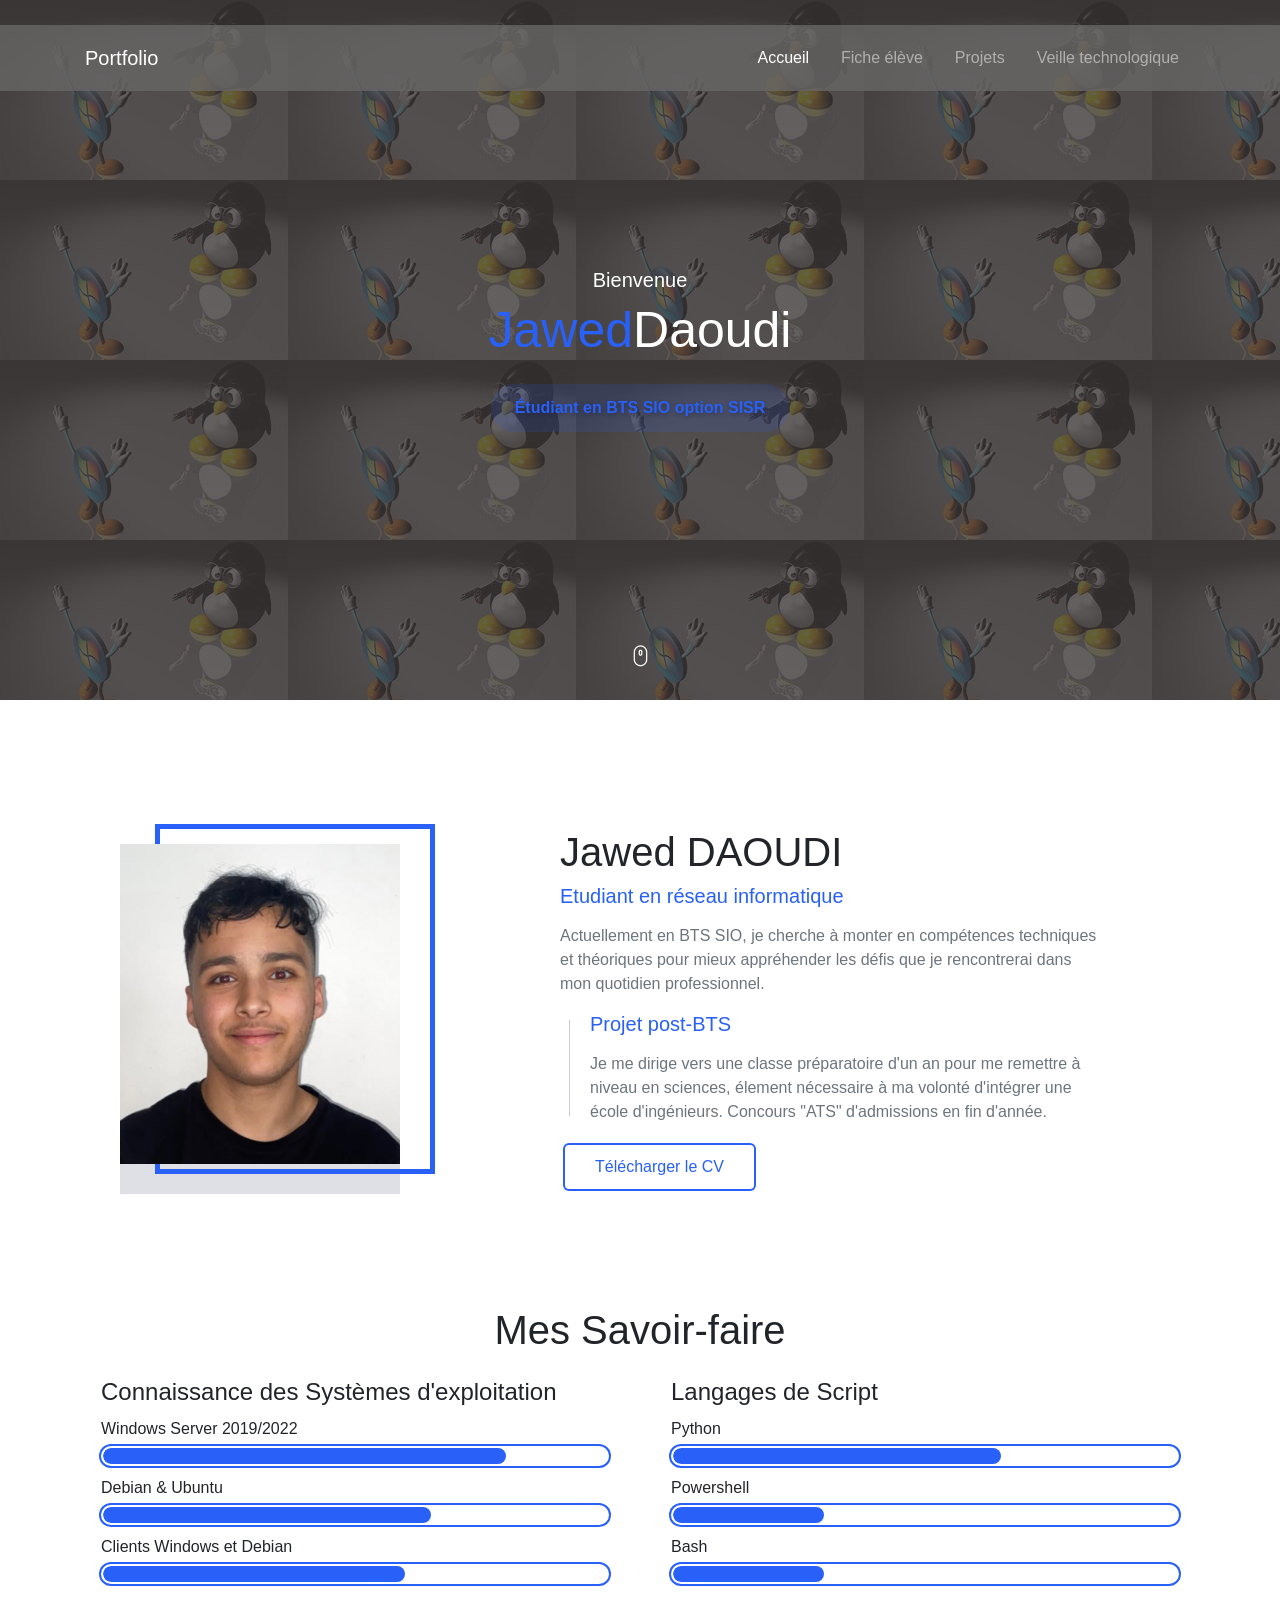
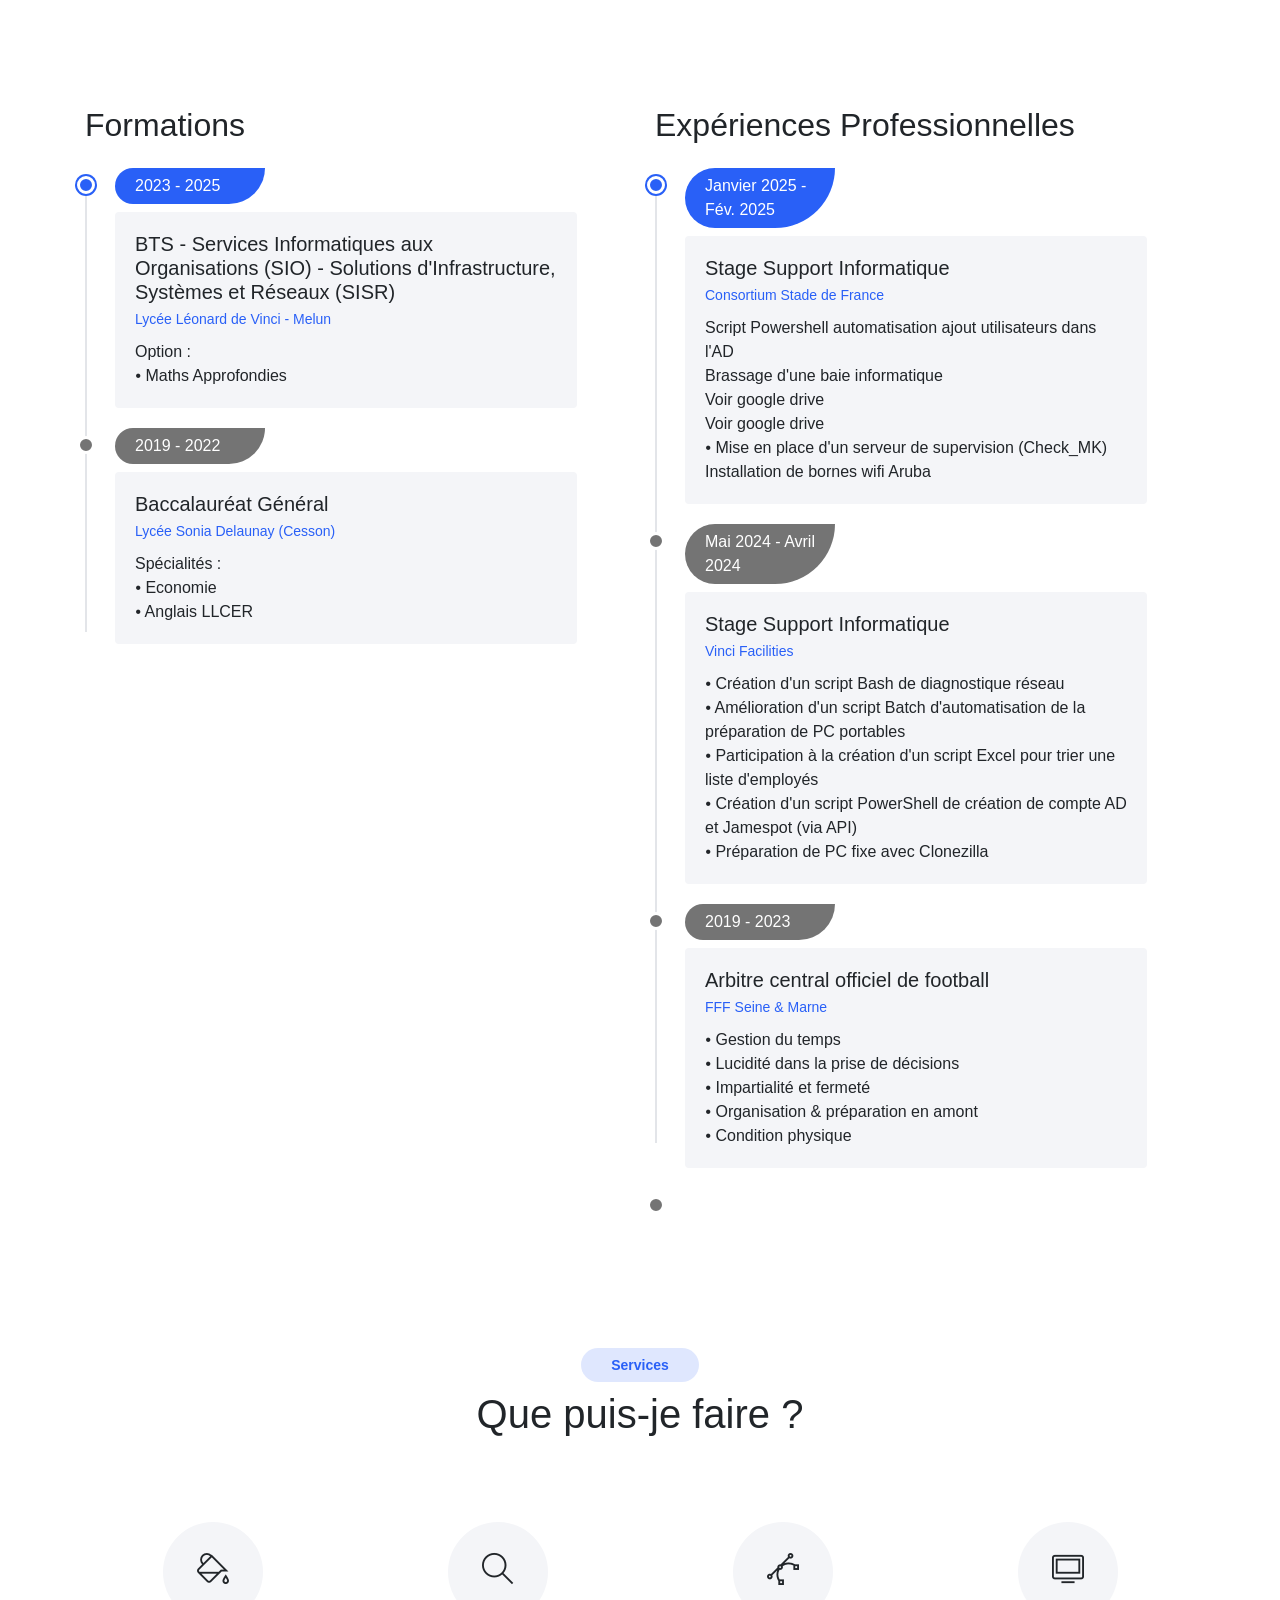
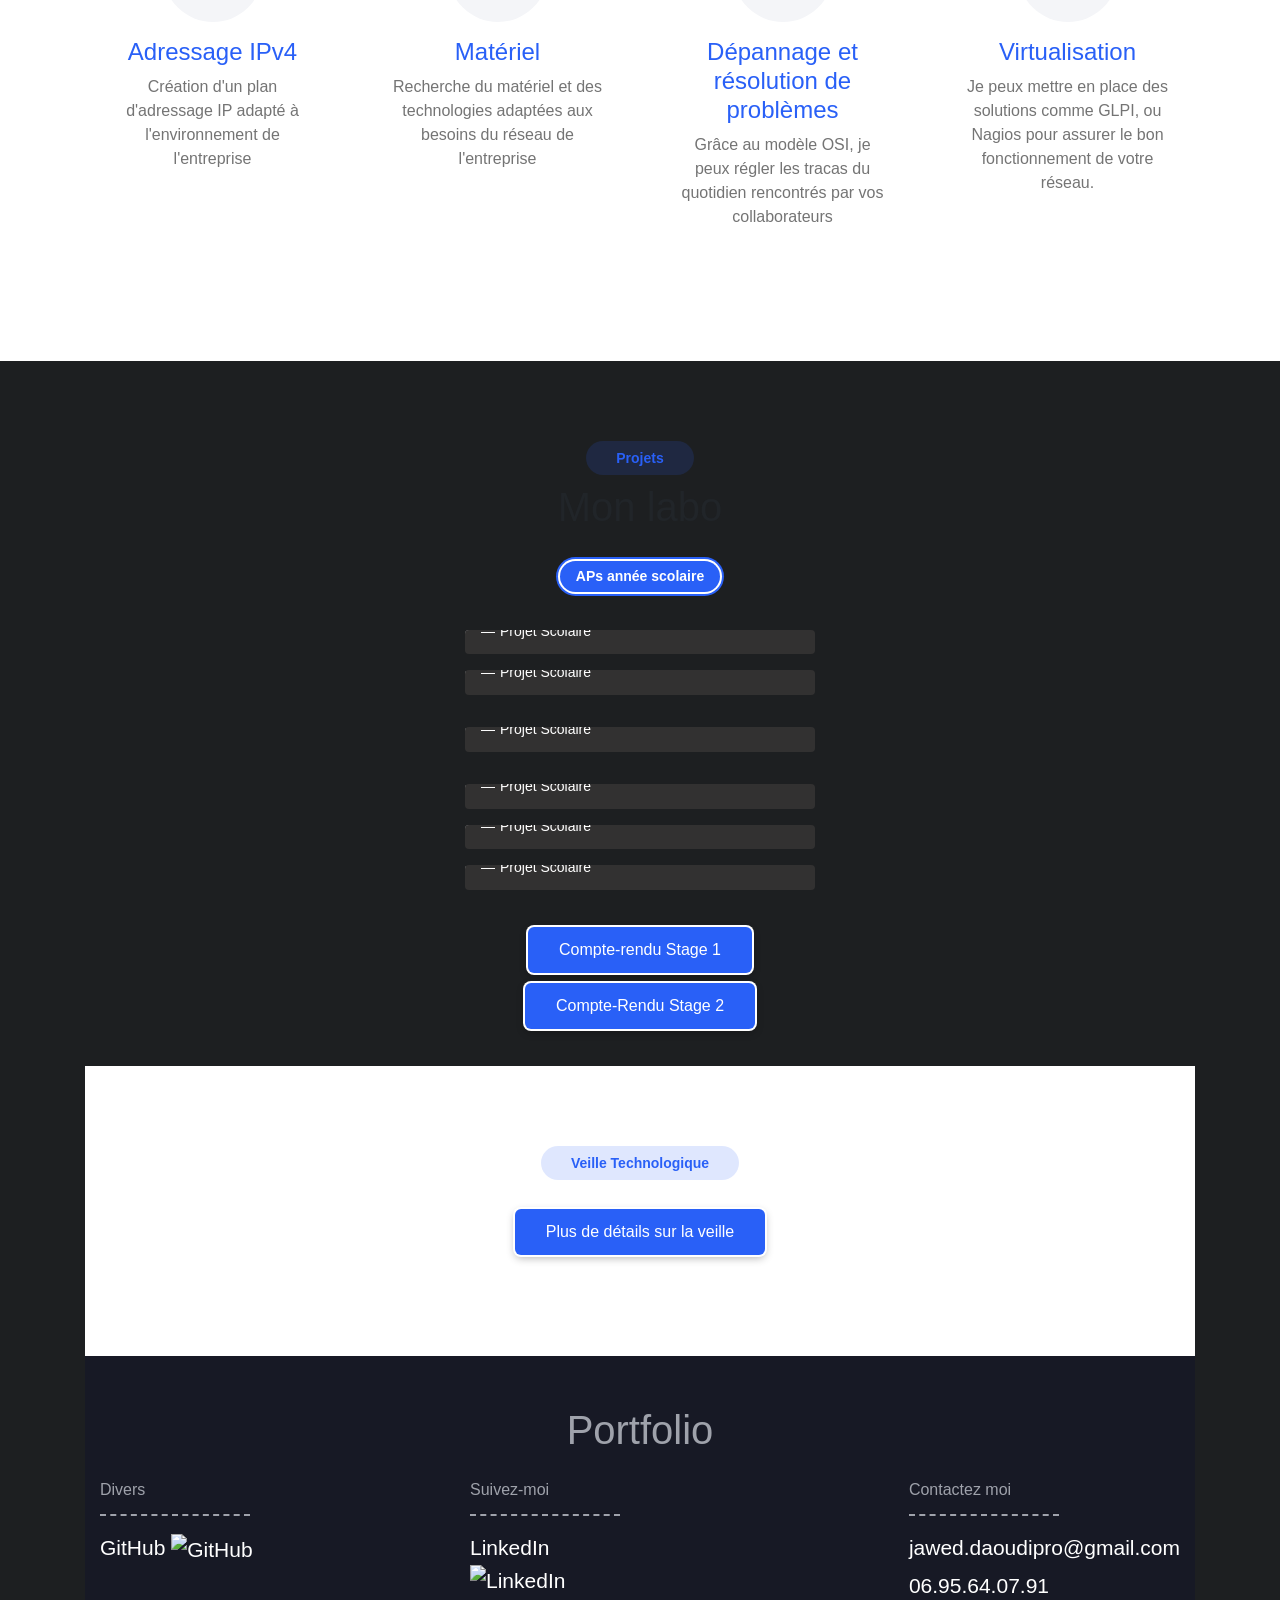
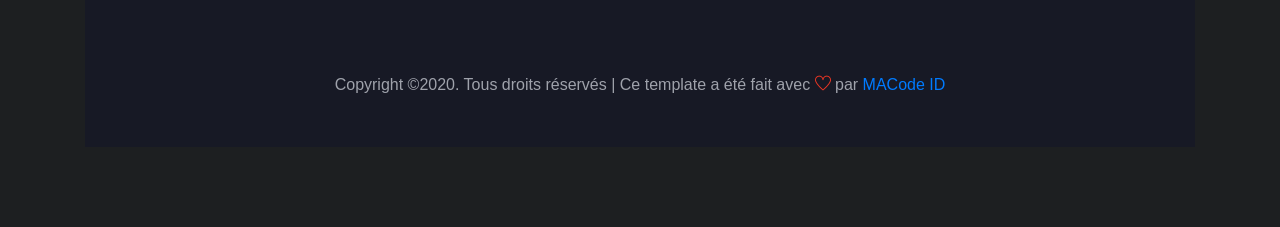
==== commit 485804eb: "Update index.html" ====
--- a/index.html
+++ b/index.html
@@ -120,7 +120,7 @@
             <h5 class="fg-theme mb-3">Projet post-BTS</h5>
             <p class="text-muted">Je me dirige vers une classe préparatoire d'un an pour me remettre à niveau en sciences, élement nécessaire à ma volonté d'intégrer une école d'ingénieurs. Concours "ATS" d'admissions en fin d'année.
           </ul>
-          <a href="CV-Alternant-DAOUDI (2).pdf" class="btn btn-theme-outline" target="_blank">Télécharger le CV</a>
+          <a href="CV-Alternant-DAOUDI.pdf" class="btn btn-theme-outline" target="_blank">Télécharger le CV</a>
         </div>
       </div>
     </div>
@@ -308,91 +308,80 @@
       <div class="text-center wow fadeInUp">
         <div class="badge badge-subhead">Projets</div>
       </div>
-      <h1 class="text-center fw-normal wow fadeInUp">Voir mes projets</h1>
+      <h1 class="text-center fw-normal wow fadeInUp">Mon labo</h1>
       <div class="filterable-button py-3 wow fadeInUp" data-toggle="selected">
-        <button class="btn btn-theme-outline selected" data-filter="*">Tout</button>
-        <button class="btn btn-theme-outline" data-filter=".scolaire">Projets Scolaires</button>
-        <button class="btn btn-theme-outline" data-filter=".perso">Projets Personnels</button>
-        <button class="btn btn-theme-outline" data-filter=".pro">Projets Professionnels</button>
-      </div>
-
-      <div class="gridder my-3">
+        <button class="btn btn-theme-outline selected" data-filter="*">APs année scolaire</button>
+      </div>
+
+      <div class="grid-item pro wow zoomIn">
+        <div class="img-place" data-src="img/work/work-3.webp">
+          <a href="projets/Synthese_Mohammad_DAOUDI_SIO11.pdf">
+            <img src="projets/topologie.png" alt="Capture d'écran">
+            <div class="img-caption">
+              <span class="fg-theme">AP 1ère année Anasang</span>
+              <p>Projet Scolaire</p>
+            </div>
+          </a>
+        </div>
+      <div class="grid-item pro wow zoomIn">
+        <div class="img-place" data-src="img/work/work-3.webp">
+          <a href="projets/DAOUDI_MOHAMMAD_SIO21_AP4.pdf">
+            <img src="projets/glpi.jpg" alt="Capture d'écran - Outlook 2016">
+            <div class="img-caption">
+              <span class="fg-theme">GLPI</span>
+              <p>Projet Scolaire</p>
+            </div>
+          </a>
+        </div>
+      </div>
+      <div class="grid-item pro wow zoomIn">
+        <div class="img-place" data-src="img/work/work-3.webp">
+          <a href="projets/AP6_DAOUDI_MOHAMMAD_SIO21.pdf">
+            <img src="projets/nagios-white-2.png" alt="Nagios x Rancid">
+            <div class="img-caption">
+              <span class="fg-theme">Nagios & Rancid</span>
+              <p>Projet Scolaire</p>
+            </div>
+          </a>
+        </div>
+      </div>
+        <div class="grid-item scolaire wow zoomIn">
+          <div class="img-place" data-src="img/work/work-3.webp">
+            <a href="projets/AP7_DAOUDI_Mohammad.pdf">
+              <img src="projets/openmediavault.jpeg" alt="OMV">
+              <div class="img-caption">
+                <span class="fg-theme"> OMV</span>
+                <p>Projet Scolaire</p>
+              </div>
+            </a>
+          </div>
         <div class="grid-item pro wow zoomIn">
           <div class="img-place" data-src="img/work/work-3.webp">
-            <a href="">
-            <img src="" alt="">
-            <div class="img-caption">
-              <a href="" class="fg-theme"></a>
-              <p>Projet Professionnel</p>
-            </div>
+            <a href="projets/CRAP3_DAOUDI_MOHAMMAD_SIO21 (1).pdf">
+              <img src="projets/téléchargement (2).png" alt="AD">
+              <div class="img-caption">
+                <span class="fg-theme"> Windows Server AD</span>
+                <p>Projet Scolaire</p>
+              </div>
             </a>
           </div>
-        </div>
-        <div class="grid-item scolaire wow zoomIn">
-          <div class="img-place" data-src="img/work/work-4.webp">
-            <a href="">
-            <img src="" alt="Logo OpenVPN">
-            <div class="img-caption">
-              <a href="" class="fg-theme"></a>
-              <p>Projet Scolaire</p>
-            </div>
+        <div class="grid-item pro wow zoomIn">
+          <div class="img-place" data-src="img/work/work-3.webp">
+            <a href="projets/AP5_DAOUDI_MOHAMMAD_SIO21.pdf">
+              <img src="projets/windows.jpeg" alt="Capture d'écran - Outlook 2016">
+              <div class="img-caption">
+                <span class="fg-theme">Powershell & Windows SERVER</span>
+                <p>Projet Scolaire</p>
+              </div>
             </a>
-          </div>
-        </div>
-        <div class="grid-item perso proj_perso wow zoomIn">
-          <div class="img-place" data-src="">
-            <a href="">
-            <img src="" alt="Capture d'écran - Plex">
-            <div class="img-caption">
-              <a href="" class="fg-theme"></a>
-              <p>Projet Personnel</p>
-            </div>
-            </a>
-          </div>
-        </div>
-        <div class="grid-item scolaire wow zoomIn">
-          <div class="img-place" data-src="img/work/cloudflare-tunnel.png">
-            <a href="">
-            <img src="" alt="Logo Cloudflare">
-            <div class="img-caption">
-              <a href="" class="fg-theme">Mise en place d'un WIFI d'entreprise</a>
-              <p>Projet Scolaire</p>
-            </div>
-            </a>
-          </div>
-        </div>
-        <div class="grid-item pro wow zoomIn">
-          <div class="img-place" data-src="img/work/cloudflare-tunnel.png">
-            <a href="projets/script_comptes_utilisateurs.html">
-            <img src="img/work/script_comptes_utilisateurs/0.png" alt="Logo">
-            <div class="img-caption">
-              <a href="projets/script_comptes_utilisateurs.html" class="fg-theme">Automatisation Création de Compte AD et Jamespot</a>
-              <p>Projet Professionnel</p>
-            </div>
-            </a>
-          </div>
-        </div>
-        <div class="grid-item pro wow zoomIn">
-          <div class="img-place" data-src="img/work/cloudflare-tunnel.png">
-            <a href="projets/clonezilla_pc.html">
-            <img src="img/work/clonezilla_pc/0.png" alt="Logo Clonezilla">
-            <div class="img-caption">
-              <a href="projets/clonezilla_pc.html" class="fg-theme">Préparation de PC fixes</a>
-              <p>Projet Professionnel</p>
-            </div>
-          </a>
           </div>
         </div>
       </div> <!-- End gridder -->
       <div class="text-center wow fadeInUp">
-        <!--Juste en dessous, mettre le compte rendu de stage en pdf quand je l'aurais fini-->
-        <a href="comptesrendu/CR1Stage.pdf" target="blank" class="btn btn-theme">Rapport de Stage 1ère année</a>
-        <a href="comptesrendu/CR1Stage.pdf" target="blank" class="btn btn-theme">Rapport de Stage 2ème année</a>
-        <a href="Administratif/Attestation de stage.pdf" target="blank" class="btn btn-theme">Attestation de stage 1ère année</a>
-        <a href="Administratif/Attestation fin de stage - DAOUDI.pdf" target="blank" class="btn btn-theme">Attestation de stage 2ème année</a>
+        <a href="comptesrendu/CR1Stage.pdf" class="btn btn-theme">Compte-rendu Stage 1</a>
       </div>
       <div class="text-center wow fadeInUp">
-        <!-- Pareil mais stage deuxième année compte rendu pdf-->
+        <a href="comptesrendu/CR_Stage2.pdf" class="btn btn-theme">Compte-Rendu Stage 2</a>
       </div>
     </div>
   </div> <!-- End projet page -->
@@ -400,23 +389,14 @@
   <div class="vg-page page-veille" id="veille">
     <div class="container">
       <div class="text-center">
-        <div class="badge badge-subhead wow fadeInUp">Veille Technologique "Darktrace"</div>
+        <div class="badge badge-subhead wow fadeInUp">Veille Technologique</div>
       </div>
       <div class="feedgrabbr_widget" id="fgid_2c125a9f1a3b2ada60a725f84"></div>
       <script>if (typeof (fg_widgets) === "undefined") fg_widgets = new Array(); fg_widgets.push("fgid_2c125a9f1a3b2ada60a725f84");</script>
       <script async src="https://www.feedgrabbr.com/widget/fgwidget.js"></script>
       <div class="row post-grid">
         <div class="col-12 text-center py-3 wow fadeInUp">
-          <!--Mettre la veille en dessous.-->
-          <iframe src="https://www.pearltrees.com/jawedhcp/veille-technologique/id82997273?embed=2&d=202409082250" width="853" height="604" style="border:0px;" allowtransparency="true"></iframe>
-<span style="display:block; padding-top:2px; color:#818181; font-size:13px;">
-  <a href="https://www.pearltrees.com/jawedhcp/veille-technologique/id82997273" style=" color:#818181; font-size:13px;" target="_blank">Veille technologique</a>, par 
-  <a href="https://www.pearltrees.com/jawedhcp" style=" color:#818181; font-size:13px;" target="_blank">Jawed Daoudi</a>
-</span>
-
-<!-- Ajout du bouton ici -->
-<a href="https://www.pearltrees.com/jawedhcp/veille-technologique/id82997273" class="btn btn-theme" target="_blank">Plus de détails sur la veille</a>
-
+          <a href="veille.html" class="btn btn-theme">Plus de détails sur la veille</a>
         </div>
       </div>
     </div>
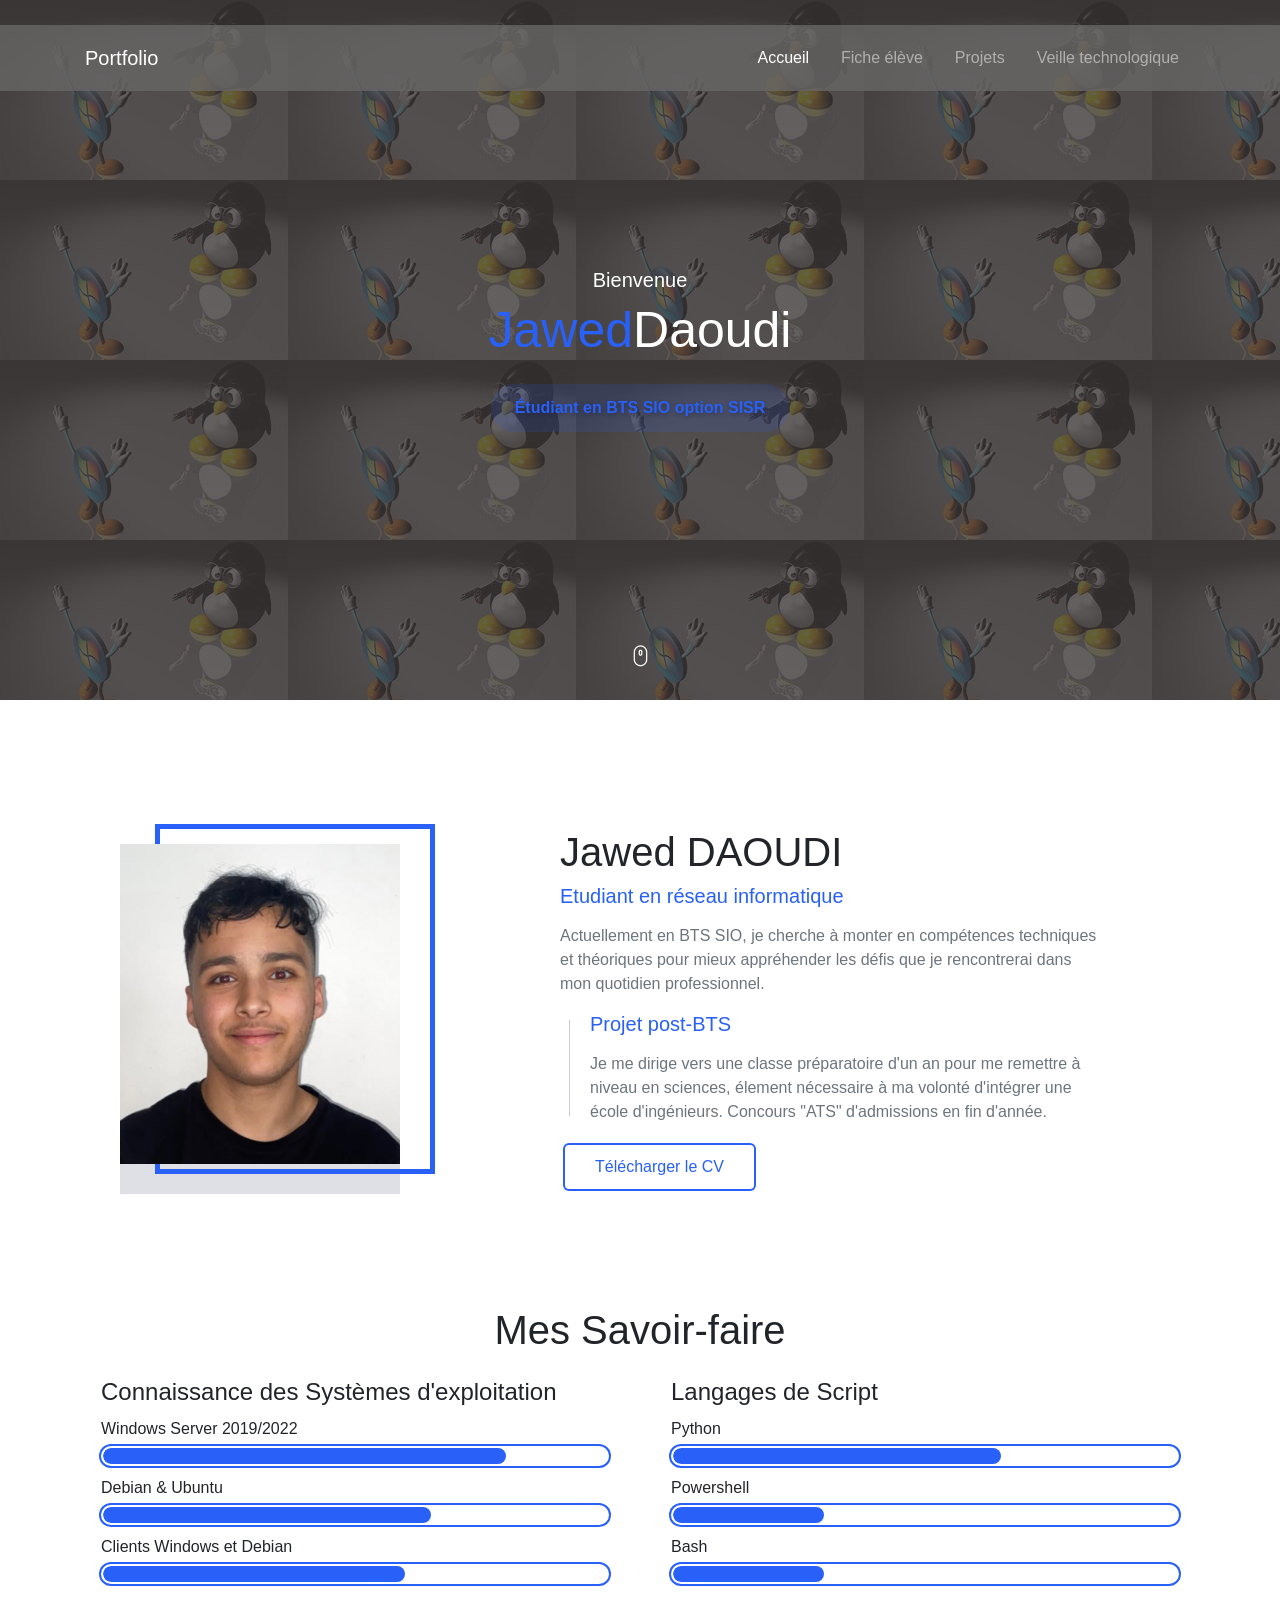
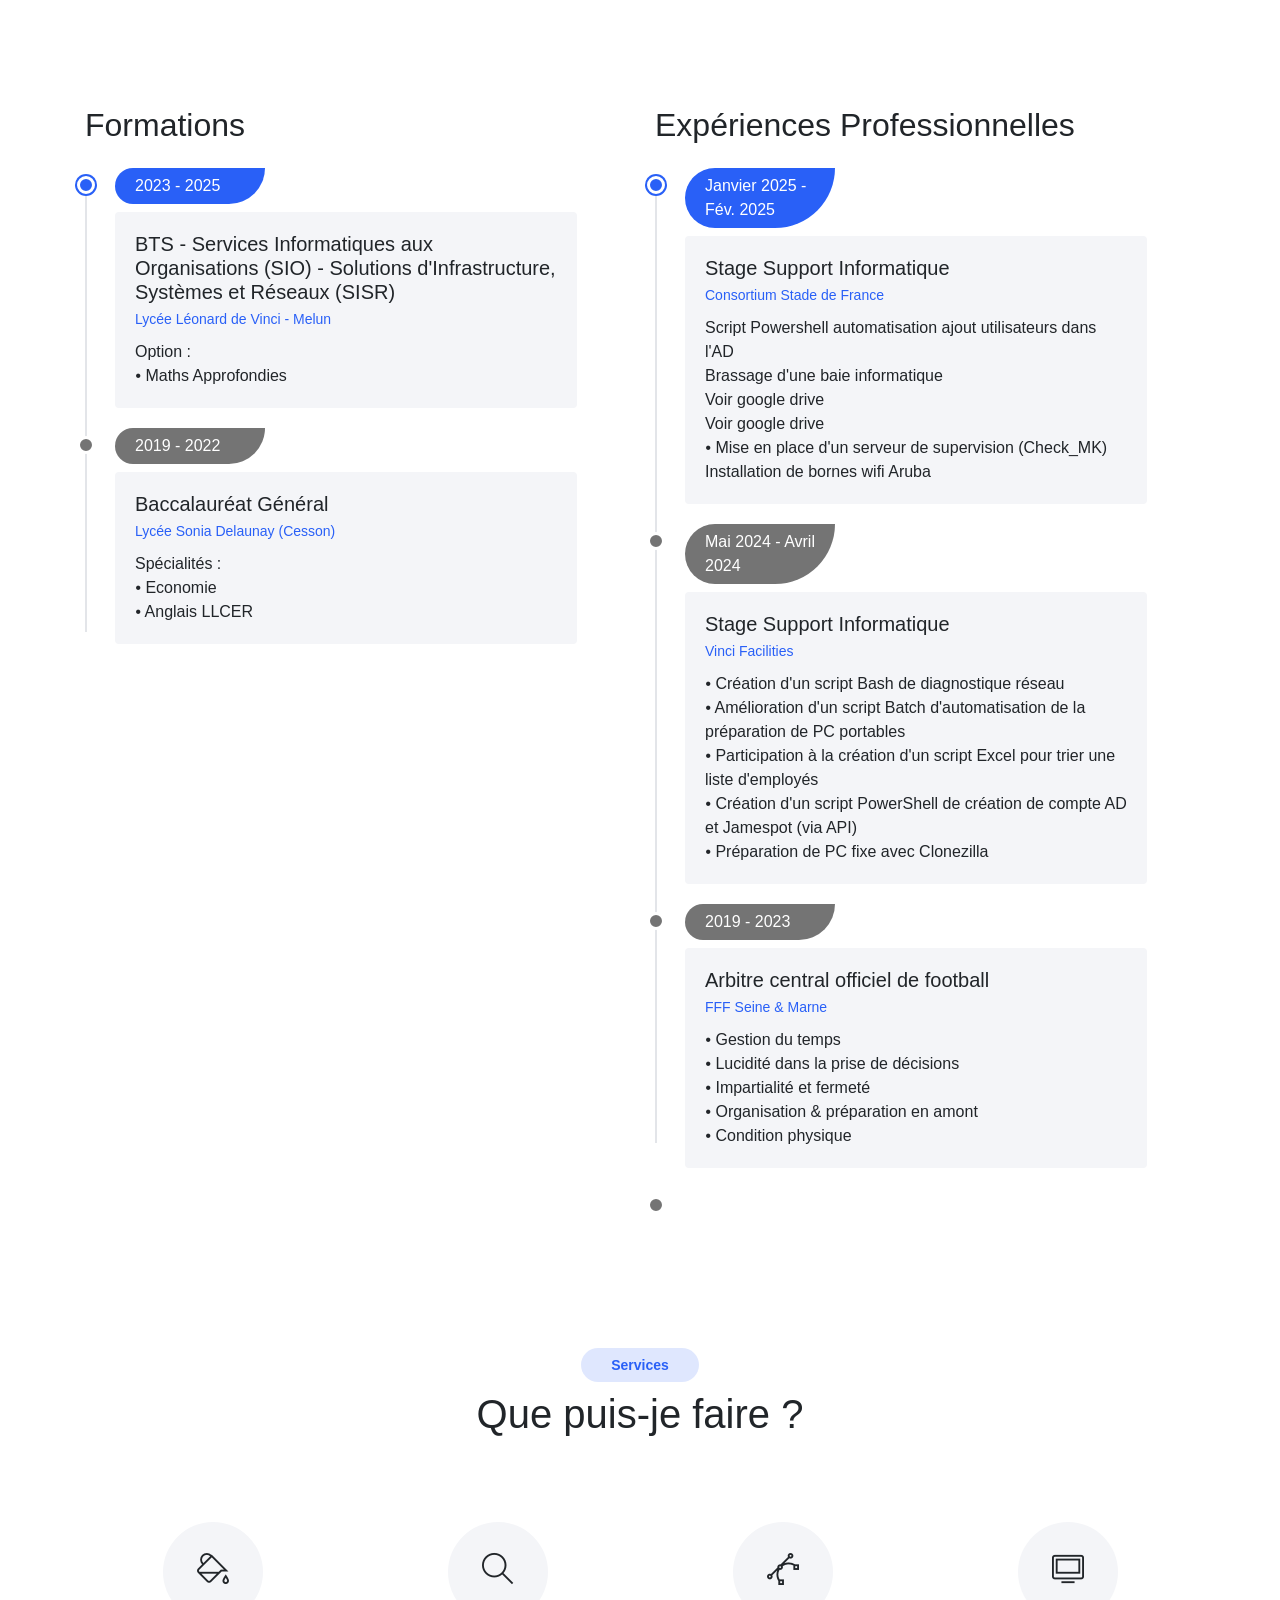
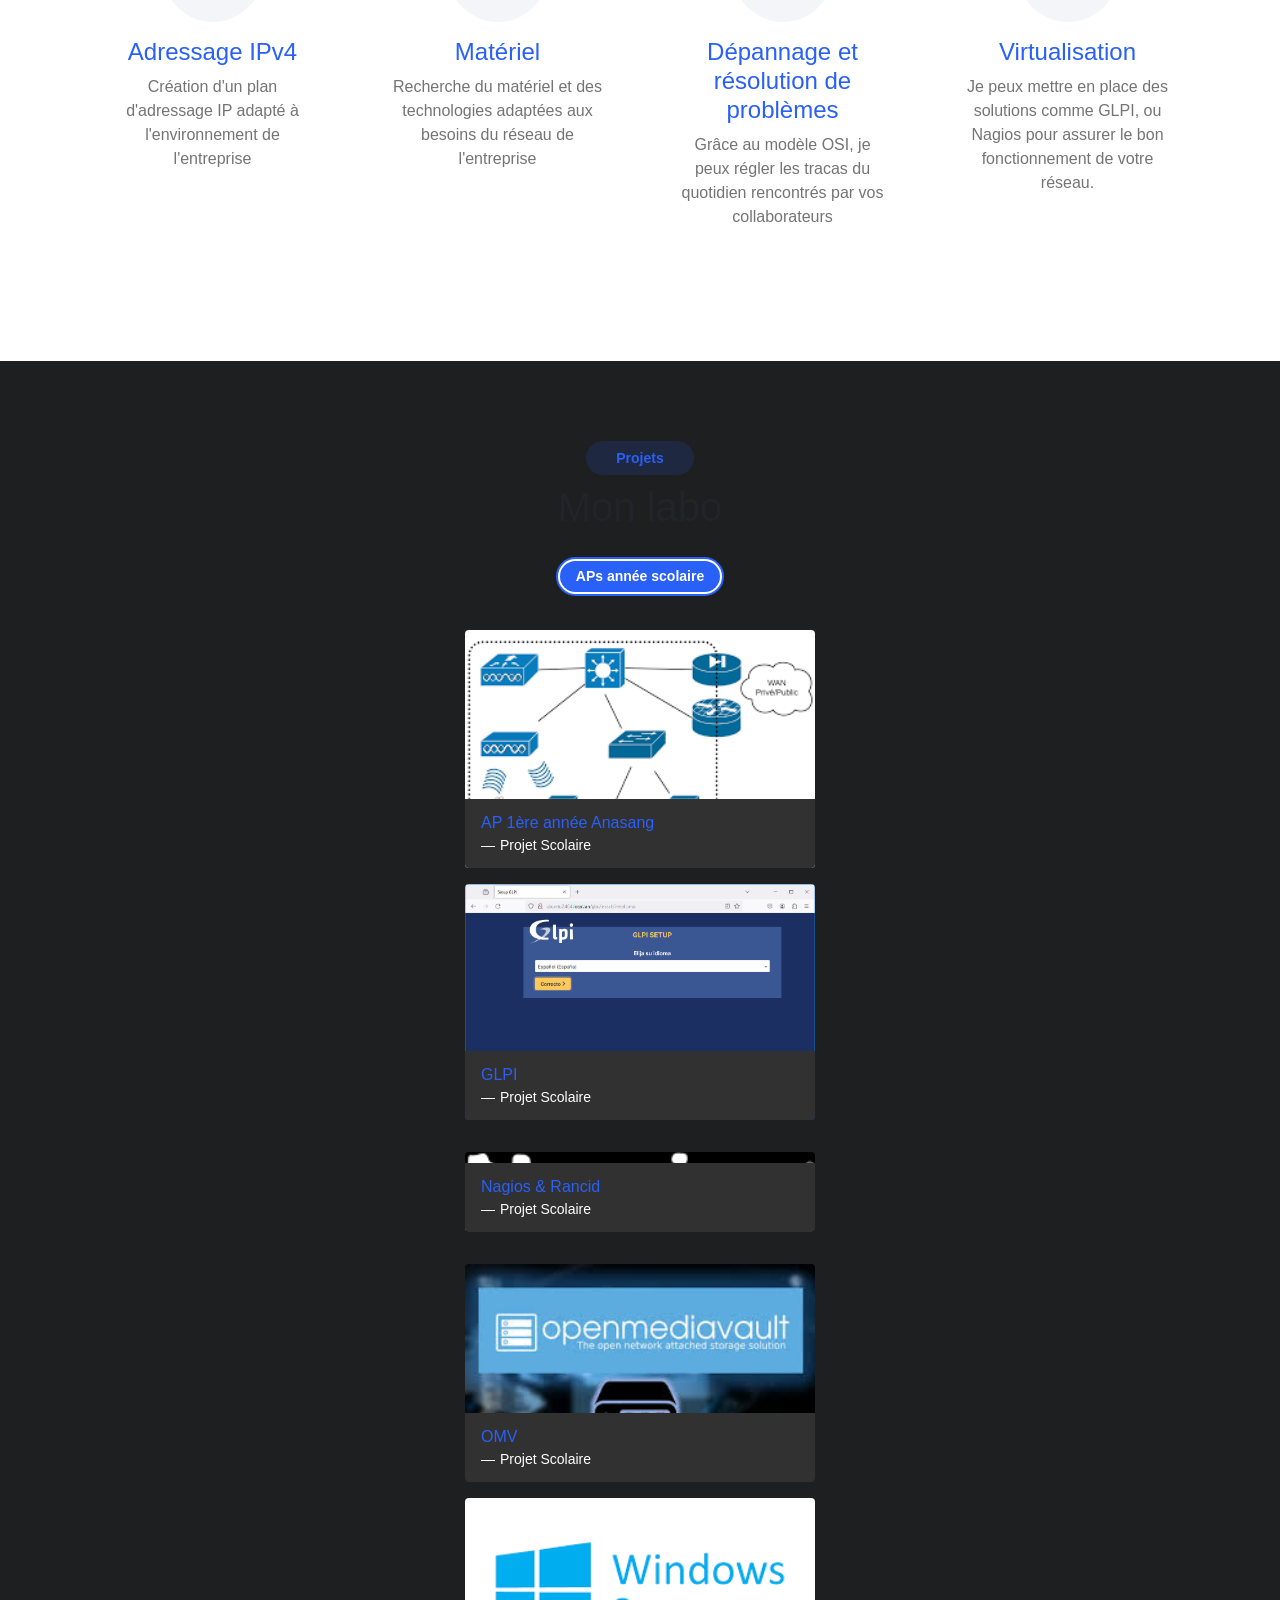
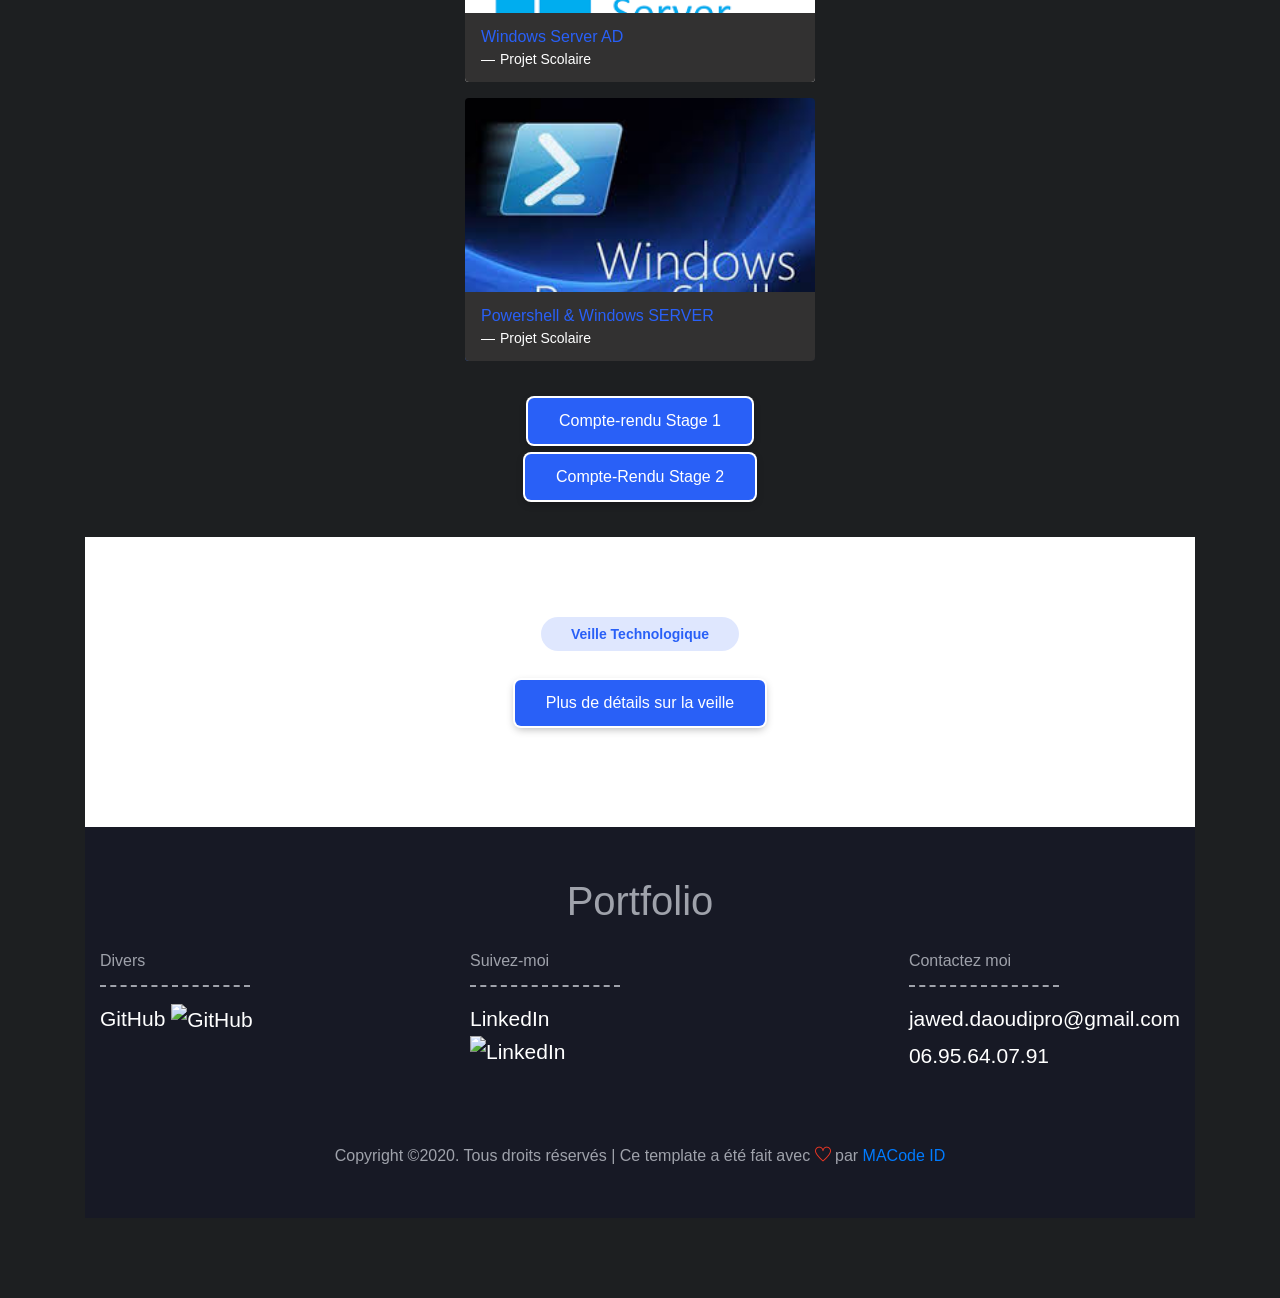
==== commit ce302ddc: "Update index.html" ====
--- a/index.html
+++ b/index.html
@@ -315,8 +315,8 @@
 
       <div class="grid-item pro wow zoomIn">
         <div class="img-place" data-src="img/work/work-3.webp">
-          <a href="projets/Synthese_Mohammad_DAOUDI_SIO11.pdf">
-            <img src="projets/topologie.png" alt="Capture d'écran">
+          <a href="Synthese_Mohammad_DAOUDI_SIO11.pdf">
+            <img src="topologie.png" alt="Capture d'écran">
             <div class="img-caption">
               <span class="fg-theme">AP 1ère année Anasang</span>
               <p>Projet Scolaire</p>
@@ -325,8 +325,8 @@
         </div>
       <div class="grid-item pro wow zoomIn">
         <div class="img-place" data-src="img/work/work-3.webp">
-          <a href="projets/DAOUDI_MOHAMMAD_SIO21_AP4.pdf">
-            <img src="projets/glpi.jpg" alt="Capture d'écran - Outlook 2016">
+          <a href="DAOUDI_MOHAMMAD_SIO21_AP4.pdf">
+            <img src="glpi.jpg" alt="Capture d'écran - Outlook 2016">
             <div class="img-caption">
               <span class="fg-theme">GLPI</span>
               <p>Projet Scolaire</p>
@@ -336,8 +336,8 @@
       </div>
       <div class="grid-item pro wow zoomIn">
         <div class="img-place" data-src="img/work/work-3.webp">
-          <a href="projets/AP6_DAOUDI_MOHAMMAD_SIO21.pdf">
-            <img src="projets/nagios-white-2.png" alt="Nagios x Rancid">
+          <a href="AP6_DAOUDI_MOHAMMAD_SIO21.pdf">
+            <img src="nagios-white-2.png" alt="Nagios x Rancid">
             <div class="img-caption">
               <span class="fg-theme">Nagios & Rancid</span>
               <p>Projet Scolaire</p>
@@ -347,8 +347,8 @@
       </div>
         <div class="grid-item scolaire wow zoomIn">
           <div class="img-place" data-src="img/work/work-3.webp">
-            <a href="projets/AP7_DAOUDI_Mohammad.pdf">
-              <img src="projets/openmediavault.jpeg" alt="OMV">
+            <a href="AP7_DAOUDI_Mohammad.pdf">
+              <img src="openmediavault.jpeg" alt="OMV">
               <div class="img-caption">
                 <span class="fg-theme"> OMV</span>
                 <p>Projet Scolaire</p>
@@ -357,8 +357,8 @@
           </div>
         <div class="grid-item pro wow zoomIn">
           <div class="img-place" data-src="img/work/work-3.webp">
-            <a href="projets/CRAP3_DAOUDI_MOHAMMAD_SIO21 (1).pdf">
-              <img src="projets/téléchargement (2).png" alt="AD">
+            <a href="CRAP3_DAOUDI_MOHAMMAD_SIO21 (1).pdf">
+              <img src="téléchargement (2).png" alt="AD">
               <div class="img-caption">
                 <span class="fg-theme"> Windows Server AD</span>
                 <p>Projet Scolaire</p>
@@ -367,8 +367,8 @@
           </div>
         <div class="grid-item pro wow zoomIn">
           <div class="img-place" data-src="img/work/work-3.webp">
-            <a href="projets/AP5_DAOUDI_MOHAMMAD_SIO21.pdf">
-              <img src="projets/windows.jpeg" alt="Capture d'écran - Outlook 2016">
+            <a href="AP5_DAOUDI_MOHAMMAD_SIO21.pdf">
+              <img src="windows.jpeg" alt="Capture d'écran - Outlook 2016">
               <div class="img-caption">
                 <span class="fg-theme">Powershell & Windows SERVER</span>
                 <p>Projet Scolaire</p>
@@ -381,7 +381,7 @@
         <a href="comptesrendu/CR1Stage.pdf" class="btn btn-theme">Compte-rendu Stage 1</a>
       </div>
       <div class="text-center wow fadeInUp">
-        <a href="comptesrendu/CR_Stage2.pdf" class="btn btn-theme">Compte-Rendu Stage 2</a>
+        <a href="CR_Stage2.pdf" class="btn btn-theme">Compte-Rendu Stage 2</a>
       </div>
     </div>
   </div> <!-- End projet page -->
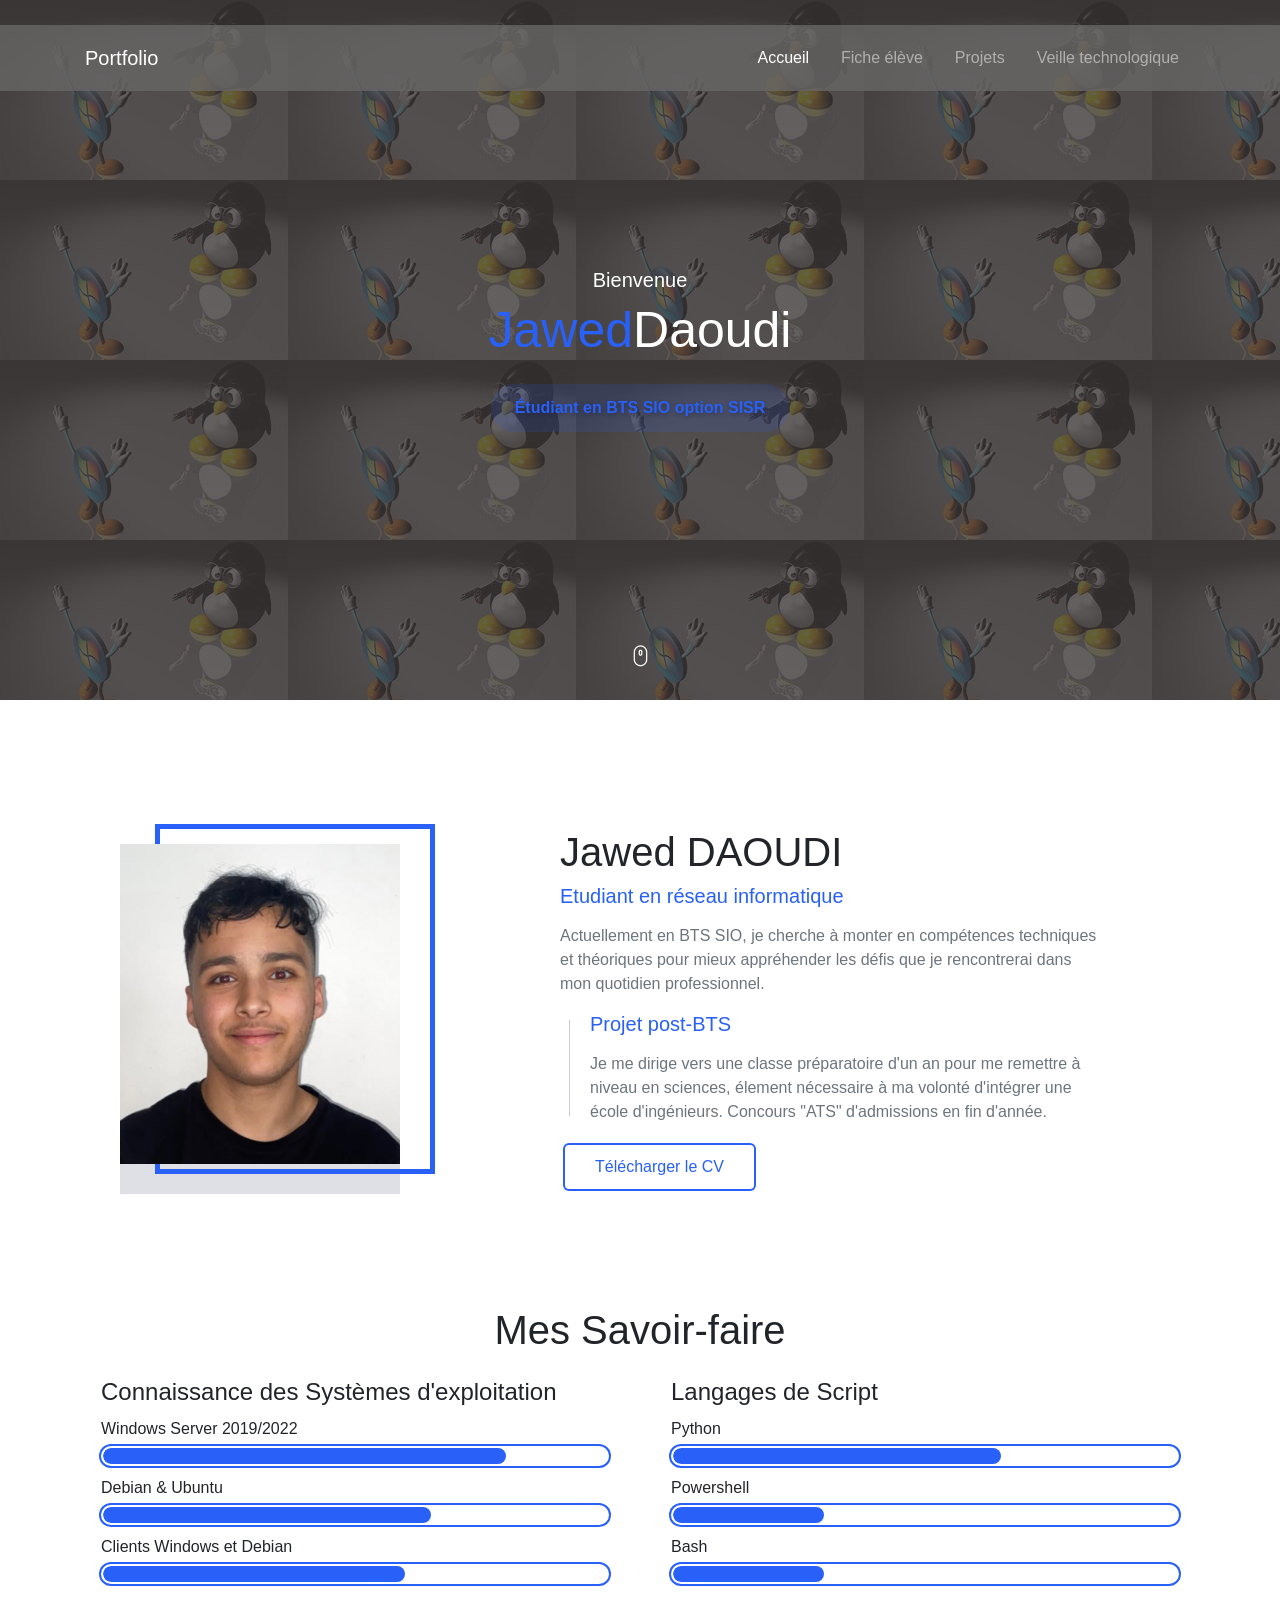
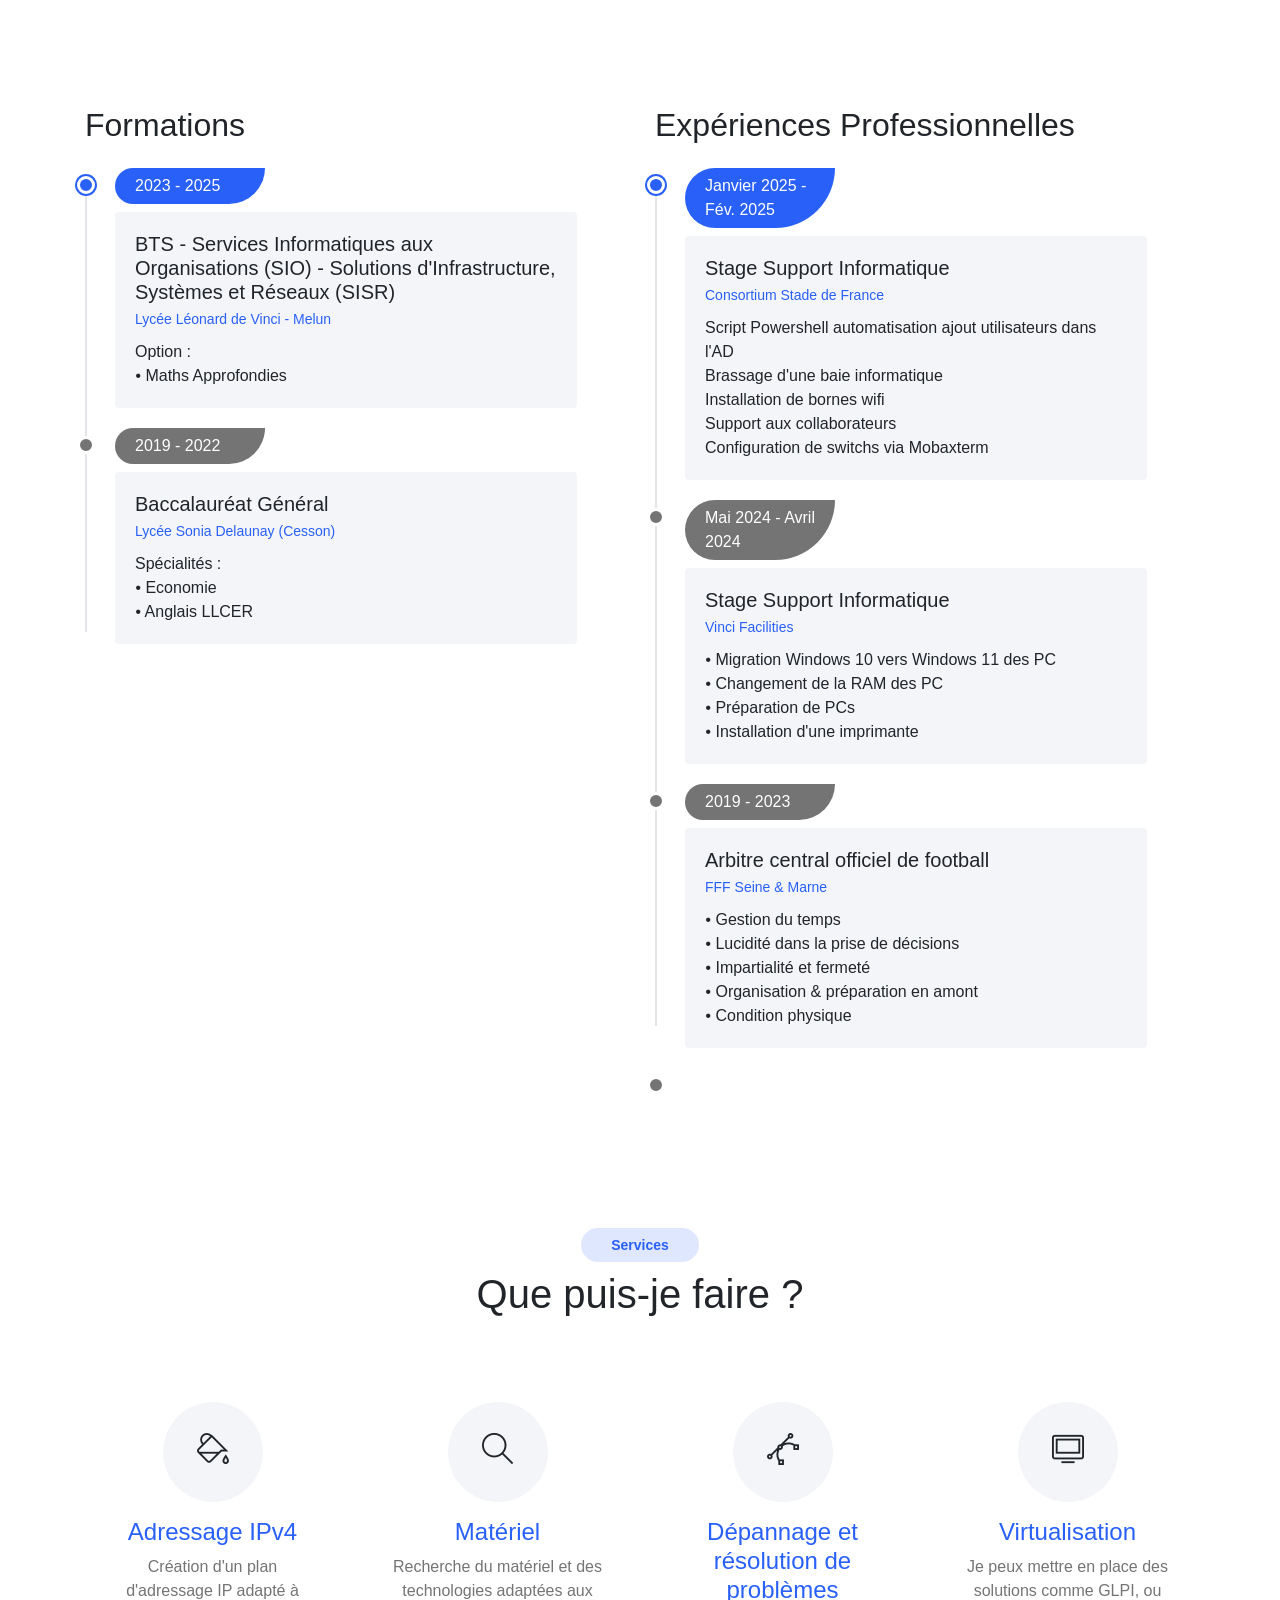
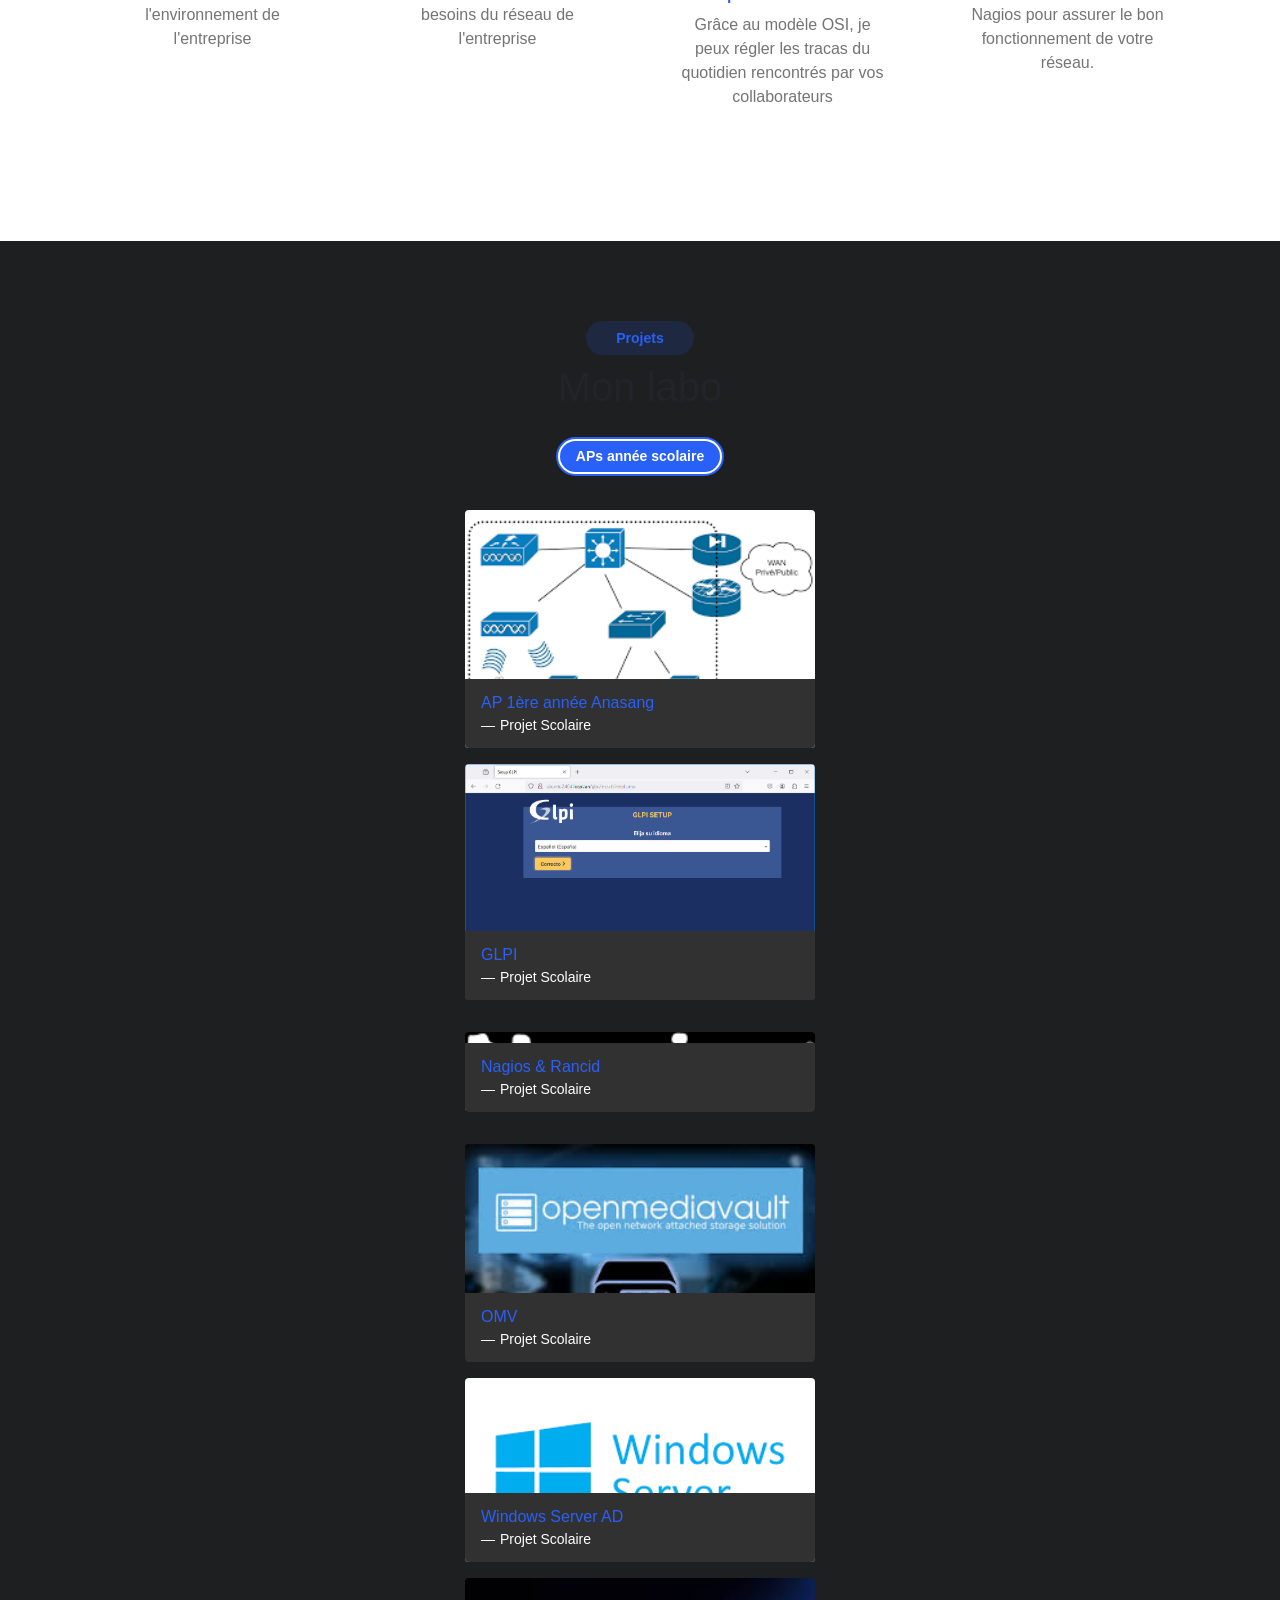
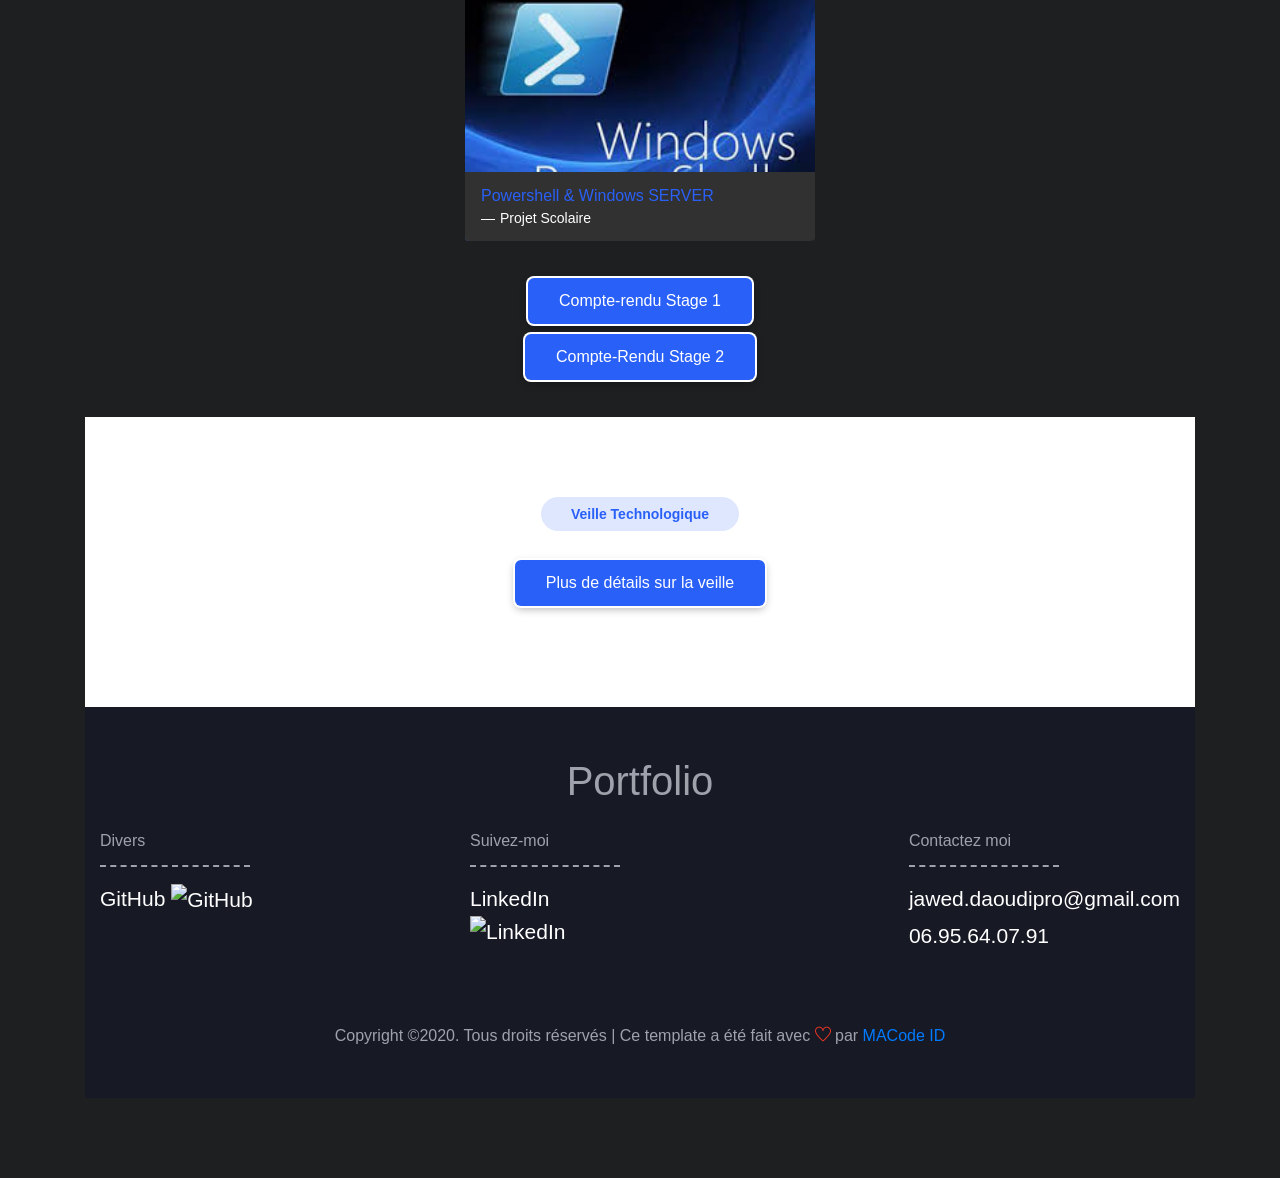
==== commit 1faea188: "Update index.html" ====
--- a/index.html
+++ b/index.html
@@ -208,10 +208,9 @@
                 <small class="fg-theme">Consortium Stade de France</small>
                 <p>Script Powershell automatisation ajout utilisateurs dans l'AD</p>
                 <p>Brassage d'une baie informatique</p>
-                <p>Voir google drive</p>
-                <p>Voir google drive</p>
-                <p>⦁ Mise en place d'un serveur de supervision (Check_MK)</p>
-                <p>Installation de bornes wifi Aruba</p>
+                <p>Installation de bornes wifi</p>
+                <p>Support aux collaborateurs</p>
+                <p>Configuration de switchs via Mobaxterm</p>
               </div>
             </li>
             <li>
@@ -219,11 +218,10 @@
               <div class="details">
                 <h5>Stage Support Informatique</h5>
                 <small class="fg-theme">Vinci Facilities</small>
-                <p>⦁ Création d'un script Bash de diagnostique réseau</p>
-                <p>⦁ Amélioration d'un script Batch d'automatisation de la préparation de PC portables</p>
-                <p>⦁ Participation à la création d'un script Excel pour trier une liste d'employés</p>
-                <p>⦁ Création d'un script PowerShell de création de compte AD et Jamespot (via API)</p>
-                <p>⦁ Préparation de PC fixe avec Clonezilla</p>
+                <p>⦁ Migration Windows 10 vers Windows 11 des PC</p>
+                <p>⦁ Changement de la RAM des PC</p>
+                <p>⦁ Préparation de PCs</p>
+                <p>⦁ Installation d'une imprimante</p>
               </div>
             </li>
             <li>
